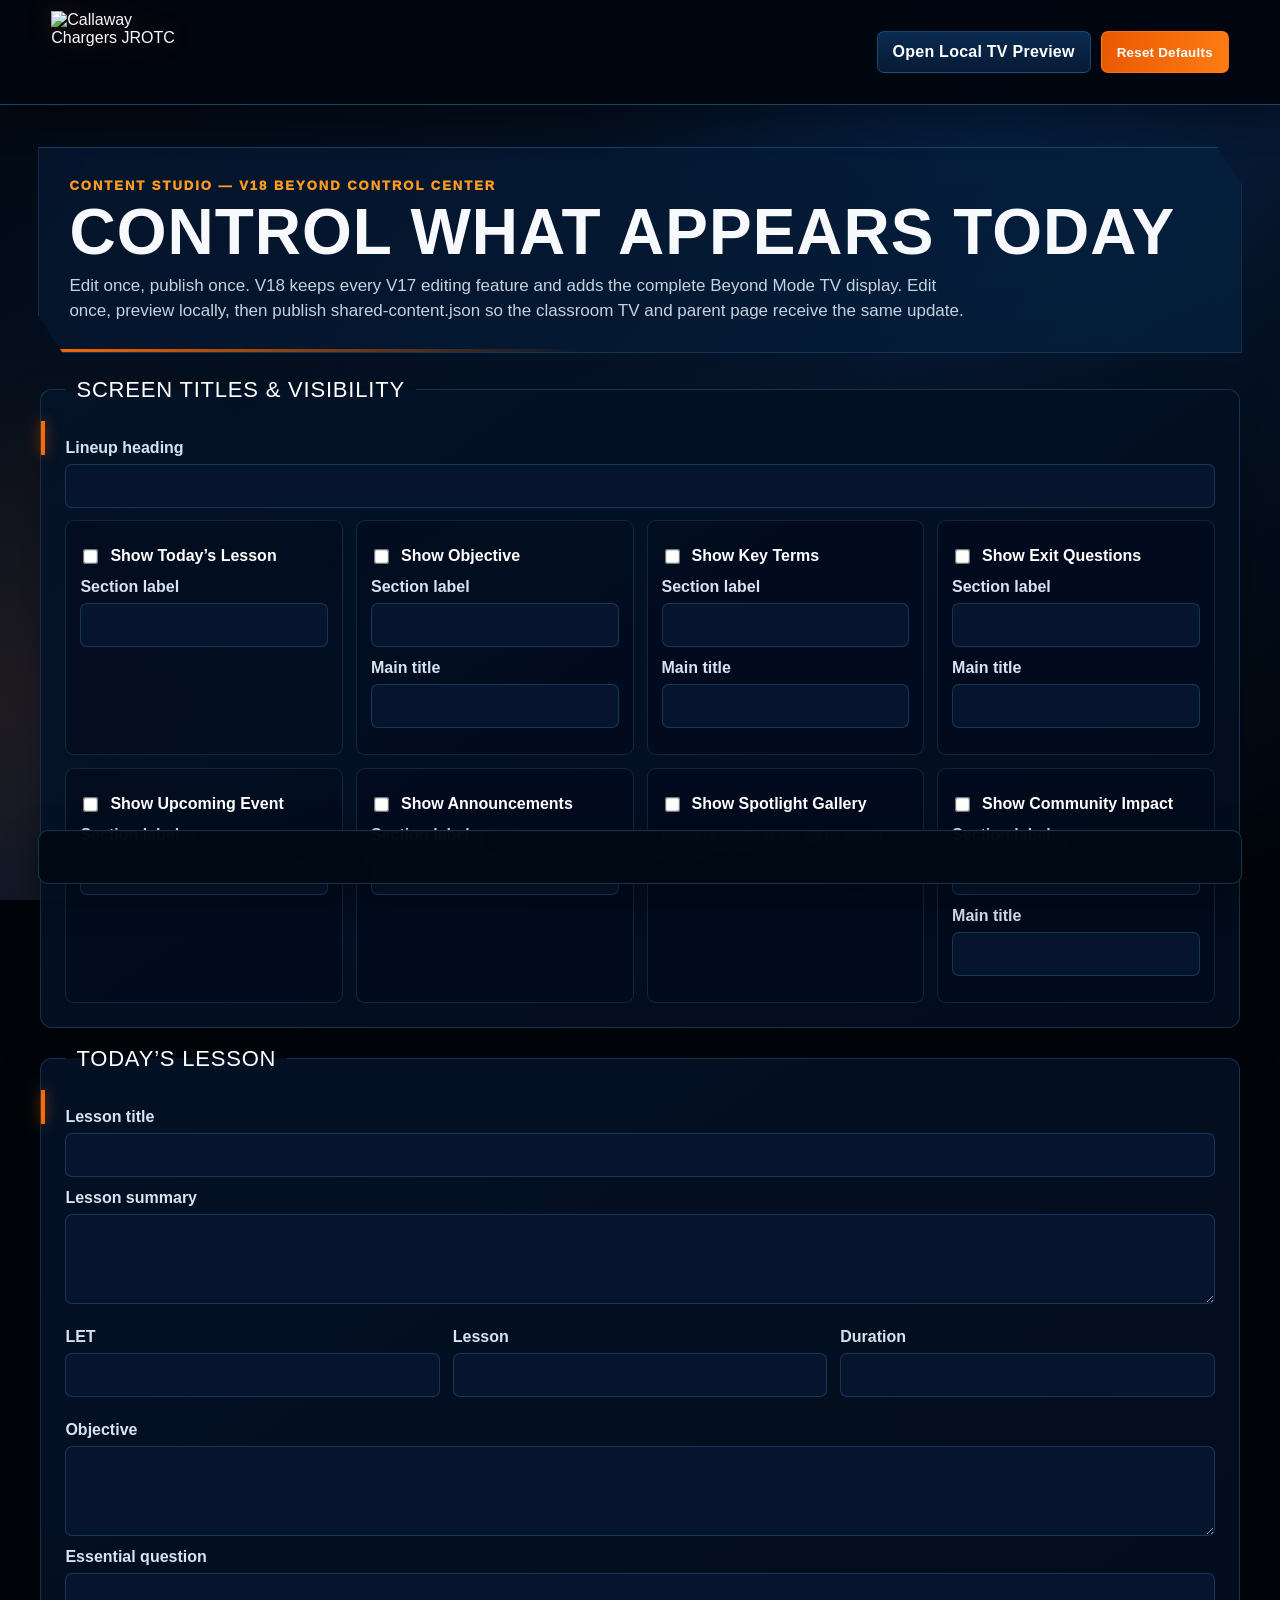
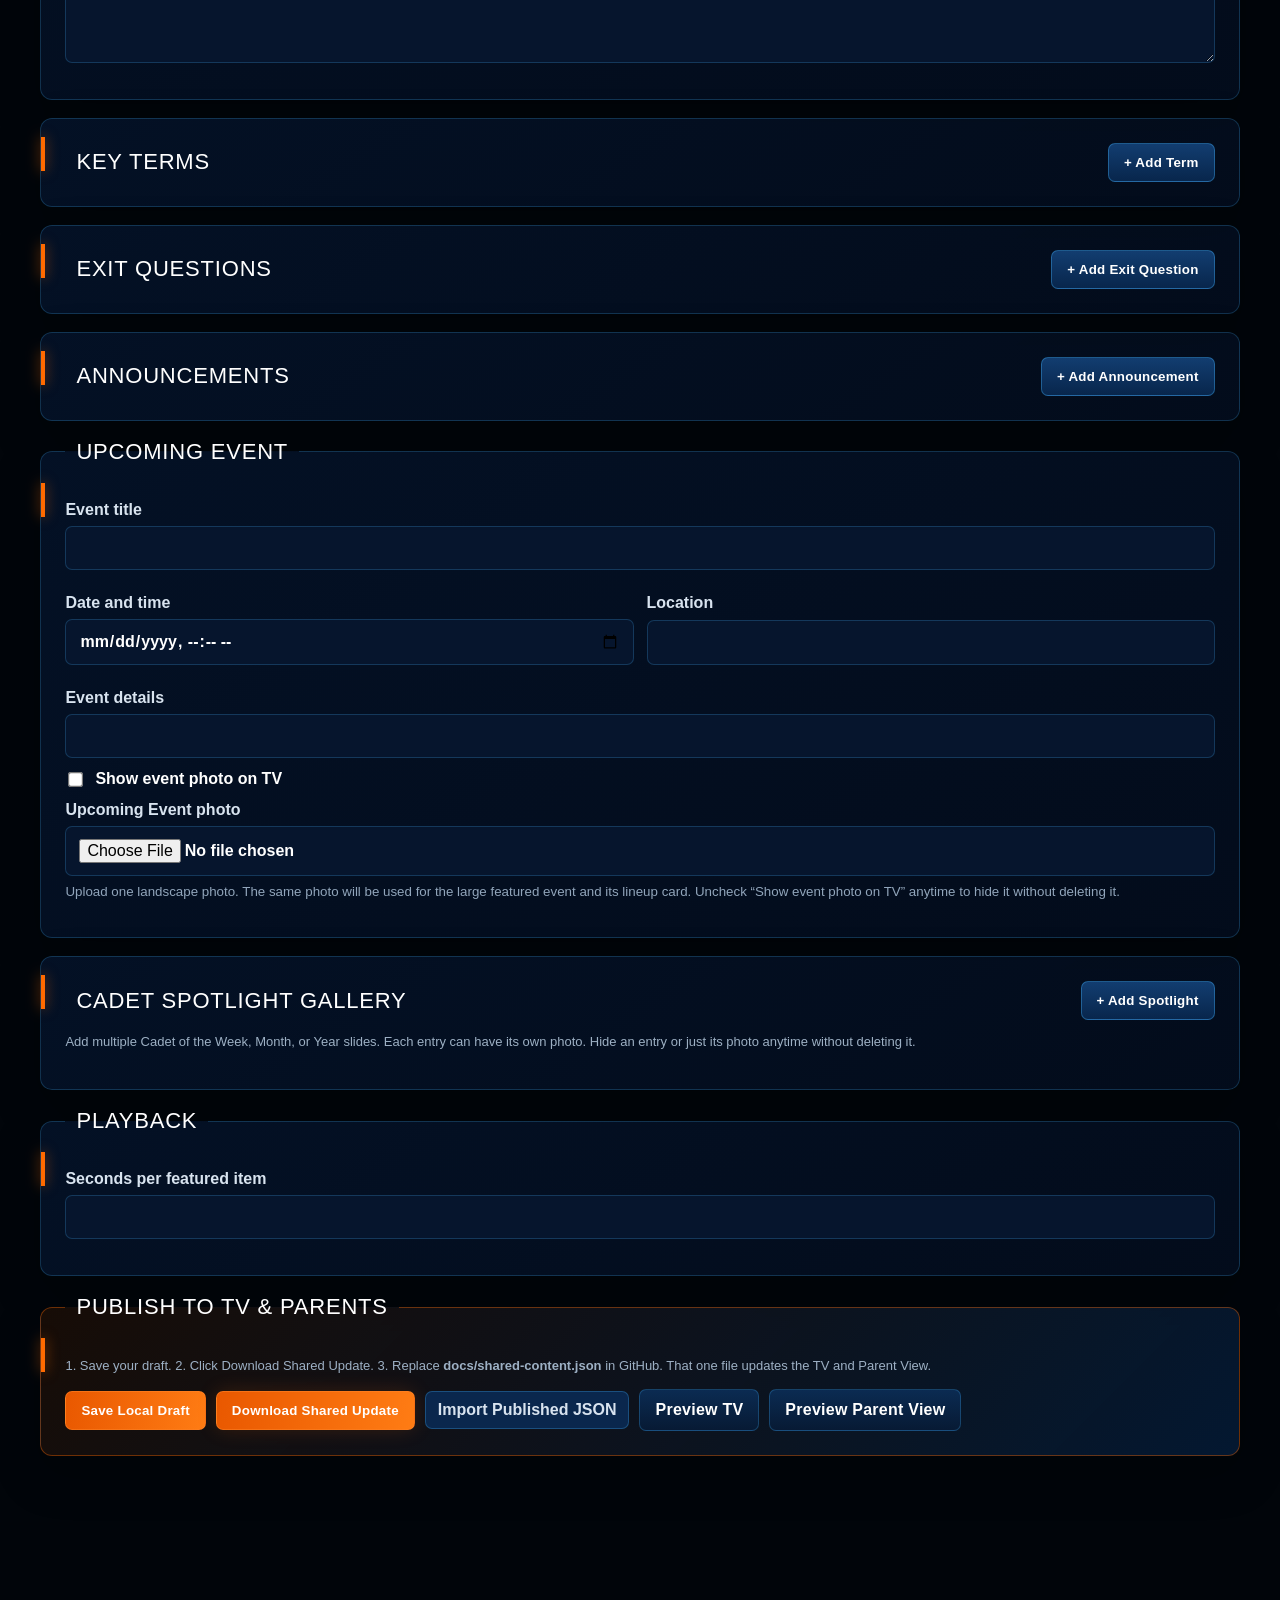
==== editor.html @ 9c5a31be "Add files via upload" ====
<!doctype html>
<html lang="en">
<head><meta charset="utf-8"><meta name="viewport" content="width=device-width,initial-scale=1"><title>CCN Content Studio — v18 Beyond</title><link rel="stylesheet" href="editor.css"></head>
<body>
<header><img src="../docs/assets/ui/callaway-chargers-logo.png" alt="Callaway Chargers JROTC"><nav><a href="../docs/index.html">Open Local TV Preview</a><button id="reset" type="button">Reset Defaults</button></nav></header>
<main>
  <section class="intro"><span>CONTENT STUDIO — V18 BEYOND CONTROL CENTER</span><h1>Control what appears today</h1><p>Edit once, publish once. V18 keeps every V17 editing feature and adds the complete Beyond Mode TV display. Edit once, preview locally, then publish shared-content.json so the classroom TV and parent page receive the same update.</p></section>
  <form id="editorForm">
    <fieldset>
      <legend>Screen Titles & Visibility</legend>
      <label>Lineup heading<input name="settings.lineupTitle"></label>
      <div class="screen-controls">
        <div class="screen-control"><label class="switch-row"><input type="checkbox" name="display.lesson"> Show Today’s Lesson</label><label>Section label<input name="titles.lessonLabel"></label></div>
        <div class="screen-control"><label class="switch-row"><input type="checkbox" name="display.objective"> Show Objective</label><label>Section label<input name="titles.objectiveLabel"></label><label>Main title<input name="titles.objectiveTitle"></label></div>
        <div class="screen-control"><label class="switch-row"><input type="checkbox" name="display.terms"> Show Key Terms</label><label>Section label<input name="titles.termsLabel"></label><label>Main title<input name="titles.termsTitle"></label></div>
        <div class="screen-control"><label class="switch-row"><input type="checkbox" name="display.exit"> Show Exit Questions</label><label>Section label<input name="titles.exitLabel"></label><label>Main title<input name="titles.exitTitle"></label></div>
        <div class="screen-control"><label class="switch-row"><input type="checkbox" name="display.event"> Show Upcoming Event</label><label>Section label<input name="titles.eventLabel"></label></div>
        <div class="screen-control"><label class="switch-row"><input type="checkbox" name="display.announcements"> Show Announcements</label><label>Section label<input name="titles.announcementLabel"></label></div>
        <div class="screen-control"><label class="switch-row"><input type="checkbox" name="display.spotlights"> Show Spotlight Gallery</label><p class="control-note">Individual spotlights can still be hidden below.</p></div>
        <div class="screen-control"><label class="switch-row"><input type="checkbox" name="display.service"> Show Community Impact</label><label>Section label<input name="titles.serviceLabel"></label><label>Main title<input name="titles.serviceTitle"></label></div>
      </div>
    </fieldset>

    <fieldset><legend>Today’s Lesson</legend>
      <label>Lesson title<input name="lesson.title"></label>
      <label>Lesson summary<textarea name="lesson.hook"></textarea></label>
      <div class="row"><label>LET<input name="lesson.let"></label><label>Lesson<input name="lesson.lesson"></label><label>Duration<input name="lesson.duration"></label></div><input type="hidden" name="lesson.period">
      <label>Objective<textarea name="lesson.objective"></textarea></label>
      <label>Essential question<textarea name="lesson.essentialQuestion"></textarea></label>
    </fieldset>

    <fieldset><div class="fieldset-head"><legend>Key Terms</legend><button id="addTerm" class="secondary-action" type="button">+ Add Term</button></div><div id="terms"></div></fieldset>
    <fieldset><div class="fieldset-head"><legend>Exit Questions</legend><button id="addQuestion" class="secondary-action" type="button">+ Add Exit Question</button></div><div id="questions"></div></fieldset>
    <fieldset><div class="fieldset-head"><legend>Announcements</legend><button id="addUpdate" class="secondary-action" type="button">+ Add Announcement</button></div><div id="updates"></div></fieldset>

    <fieldset><legend>Upcoming Event</legend>
      <label>Event title<input name="operation.title"></label>
      <div class="row"><label>Date and time<input type="datetime-local" name="operation.date"></label><label>Location<input name="operation.location"></label></div>
      <label>Event details<input name="operation.detail"></label>
      <label class="switch-row inline-toggle"><input type="checkbox" name="operation.showPhoto"> Show event photo on TV</label>
      <label class="upload">Upcoming Event photo<input id="eventPhotoUpload" type="file" accept="image/*"><small id="eventPhotoStatus">Upload one landscape photo. The same photo will be used for the large featured event and its lineup card. Uncheck “Show event photo on TV” anytime to hide it without deleting it.</small></label>
    </fieldset>

    <fieldset class="spotlight-gallery-fieldset">
      <div class="fieldset-head"><legend>Cadet Spotlight Gallery</legend><button id="addSpotlight" class="secondary-action" type="button">+ Add Spotlight</button></div>
      <p class="gallery-help">Add multiple Cadet of the Week, Month, or Year slides. Each entry can have its own photo. Hide an entry or just its photo anytime without deleting it.</p>
      <div id="spotlights"></div>
    </fieldset>

    <fieldset><legend>Playback</legend><label>Seconds per featured item<input type="number" min="6" max="30" name="settings.secondsPerFeature"></label></fieldset>
    <fieldset class="publish-box"><legend>Publish to TV & Parents</legend><p class="gallery-help">1. Save your draft. 2. Click Download Shared Update. 3. Replace <strong>docs/shared-content.json</strong> in GitHub. That one file updates the TV and Parent View.</p><div class="publish-actions"><button type="submit">Save Local Draft</button><button id="downloadShared" class="publish-btn" type="button">Download Shared Update</button><label class="import-label">Import Published JSON<input id="importShared" type="file" accept="application/json,.json"></label><a href="../docs/index.html">Preview TV</a><a href="../docs/parent.html">Preview Parent View</a></div></fieldset><div class="actions"><span id="status"></span></div>
  </form>
</main>
<script src="../docs/content.js"></script><script src="editor.js"></script>
</body></html>
---- editor.css ----
:root{--navy:#020811;--navy2:#06152b;--blue:#0a70ff;--cyan:#45b7ff;--orange:#ff6a00;--orange2:#ff9b21;--white:#f7f9fc;--muted:#aebdce;--line:rgba(69,183,255,.28)}
*{box-sizing:border-box}html{background:#01050a}body{margin:0;min-height:100vh;color:var(--white);font-family:"Segoe UI",Arial,sans-serif;background:radial-gradient(circle at 76% 0,rgba(10,112,255,.16),transparent 31%),radial-gradient(circle at 0 78%,rgba(255,106,0,.11),transparent 26%),linear-gradient(150deg,#020811,#06152b 54%,#01050a);background-attachment:fixed}
body:before{content:"";position:fixed;inset:0;pointer-events:none;opacity:.16;background-image:linear-gradient(rgba(69,183,255,.07) 1px,transparent 1px),linear-gradient(90deg,rgba(69,183,255,.07) 1px,transparent 1px);background-size:42px 42px;mask-image:linear-gradient(#000,transparent 86%)}
header{position:sticky;top:0;z-index:30;display:flex;align-items:center;justify-content:space-between;gap:24px;padding:11px 4vw;background:rgba(1,6,14,.94);border-bottom:1px solid rgba(69,183,255,.36);box-shadow:0 14px 35px rgba(0,0,0,.38);backdrop-filter:blur(18px)}header img{width:150px;height:82px;object-fit:contain;filter:drop-shadow(0 0 12px rgba(255,106,0,.2))}header nav{display:flex;gap:10px;flex-wrap:wrap}a,button{border:1px solid rgba(69,183,255,.25);text-decoration:none;border-radius:7px;padding:11px 15px;font-weight:900;cursor:pointer;letter-spacing:.25px;transition:.18s}a{background:linear-gradient(180deg,#0b2b52,#071a34);color:#fff}button{background:linear-gradient(100deg,#e95800,#ff7c14);color:#fff;border-color:rgba(255,131,39,.55)}a:hover,button:hover{transform:translateY(-1px);box-shadow:0 0 20px rgba(255,106,0,.2)}main{width:min(1220px,94vw);margin:auto;padding:42px 0 100px}.intro{position:relative;padding:28px 30px;border:1px solid rgba(69,183,255,.26);background:linear-gradient(120deg,rgba(5,21,45,.92),rgba(4,34,65,.68));box-shadow:0 20px 50px rgba(0,0,0,.3);clip-path:polygon(0 0,98% 0,100% 18%,100% 100%,2% 100%,0 82%)}.intro:after{content:"";position:absolute;left:0;bottom:0;width:45%;height:3px;background:linear-gradient(90deg,var(--orange),transparent)}.intro span{color:var(--orange2);font-weight:950;letter-spacing:2px;font-size:13px}.intro h1{font-family:Impact,"Arial Black",sans-serif;font-size:clamp(42px,5vw,70px);text-transform:uppercase;letter-spacing:1px;line-height:.95;margin:8px 0 10px}.intro p{color:#c5d2df;font-size:17px;max-width:900px;line-height:1.5;margin:0}form{display:grid;gap:18px;margin-top:24px}fieldset{position:relative;border:1px solid rgba(69,183,255,.22);background:linear-gradient(145deg,rgba(4,19,41,.88),rgba(3,13,29,.9));padding:24px;border-radius:12px;box-shadow:0 18px 45px rgba(0,0,0,.26)}fieldset:before{content:"";position:absolute;left:0;top:18px;width:4px;height:34px;background:var(--orange);box-shadow:0 0 13px rgba(255,106,0,.6)}legend{padding:0 11px;font-family:Impact,"Arial Black",sans-serif;text-transform:uppercase;font-size:22px;letter-spacing:.8px;color:#fff}label{display:grid;gap:7px;margin:12px 0;color:#d8e3ef;font-weight:800}input,textarea,select{width:100%;border-radius:7px;border:1px solid rgba(69,183,255,.22);background:#06152d;color:#fff;padding:12px 13px;font:inherit;outline:none}input:focus,textarea:focus,select:focus{border-color:#46b7ff;box-shadow:0 0 0 2px rgba(69,183,255,.1)}textarea{min-height:90px;resize:vertical}.row{display:grid;grid-template-columns:repeat(auto-fit,minmax(190px,1fr));gap:13px}.screen-controls{display:grid;grid-template-columns:repeat(auto-fit,minmax(260px,1fr));gap:13px}.screen-control{padding:14px;border:1px solid rgba(69,183,255,.16);background:rgba(2,12,28,.58);border-radius:9px}.switch-row{display:flex;align-items:center;gap:10px;color:#fff}.switch-row input{width:auto;accent-color:var(--orange);transform:scale(1.15)}.control-note,.gallery-help{color:#9db0c4;font-size:13px;line-height:1.45}.fieldset-head{display:flex;align-items:center;justify-content:space-between;gap:14px;flex-wrap:wrap}.secondary-action{background:linear-gradient(180deg,#123d70,#08264c);border-color:rgba(69,183,255,.36)}.repeat{margin:17px 0;padding:14px 14px 14px 18px;border-left:4px solid var(--orange);background:linear-gradient(90deg,rgba(255,106,0,.07),rgba(3,20,44,.48));border-radius:8px}.repeat-toolbar{display:flex;align-items:center;justify-content:space-between;gap:12px}.repeat-toolbar strong{color:#fff;letter-spacing:.5px}.remove-btn{background:linear-gradient(180deg,#7b2424,#4d1212);border-color:rgba(255,128,128,.2);padding:8px 11px}.upload small{color:#91a5bb;font-weight:500;line-height:1.4}.spotlight-editor-card{margin:18px 0;padding:18px;border:1px solid rgba(69,183,255,.25);background:linear-gradient(145deg,rgba(4,23,48,.96),rgba(5,47,88,.55));border-radius:10px;box-shadow:inset 0 0 30px rgba(10,112,255,.04)}.spotlight-card-head{display:flex;align-items:center;justify-content:space-between;gap:12px;padding-bottom:11px;border-bottom:1px solid rgba(255,255,255,.09)}.spotlight-card-head strong{display:block;font-size:20px}.spotlight-index{display:block;color:var(--orange2);font-size:10px;font-weight:950;letter-spacing:1.3px}.spotlight-card-actions{display:flex;gap:8px}.duplicate-btn{background:linear-gradient(180deg,#134783,#0b2d58);padding:8px 11px}.empty-gallery{padding:30px;text-align:center;color:#9eb2c7;border:1px dashed rgba(69,183,255,.25)}.publish-box{border-color:rgba(255,106,0,.38);background:linear-gradient(135deg,rgba(45,20,4,.5),rgba(4,28,56,.85))}.publish-actions{display:flex;gap:10px;align-items:center;flex-wrap:wrap}.publish-btn{box-shadow:0 0 20px rgba(255,106,0,.16)}.import-label{display:inline-flex;align-items:center;background:#0a274d;border:1px solid rgba(69,183,255,.28);border-radius:7px;padding:9px 12px;margin:0;cursor:pointer}.import-label input{display:none}.actions{position:sticky;bottom:16px;z-index:20;display:flex;align-items:center;min-height:54px;padding:13px 16px;background:rgba(1,9,20,.95);border:1px solid rgba(69,183,255,.25);border-radius:10px;backdrop-filter:blur(18px);box-shadow:0 12px 36px rgba(0,0,0,.38)}#status{font-weight:850;color:#7fd1ff}@media(max-width:760px){header{align-items:flex-start;flex-direction:column}.intro h1{font-size:42px}.screen-controls{grid-template-columns:1fr}.publish-actions{align-items:stretch;flex-direction:column}.publish-actions>*{width:100%;text-align:center}}
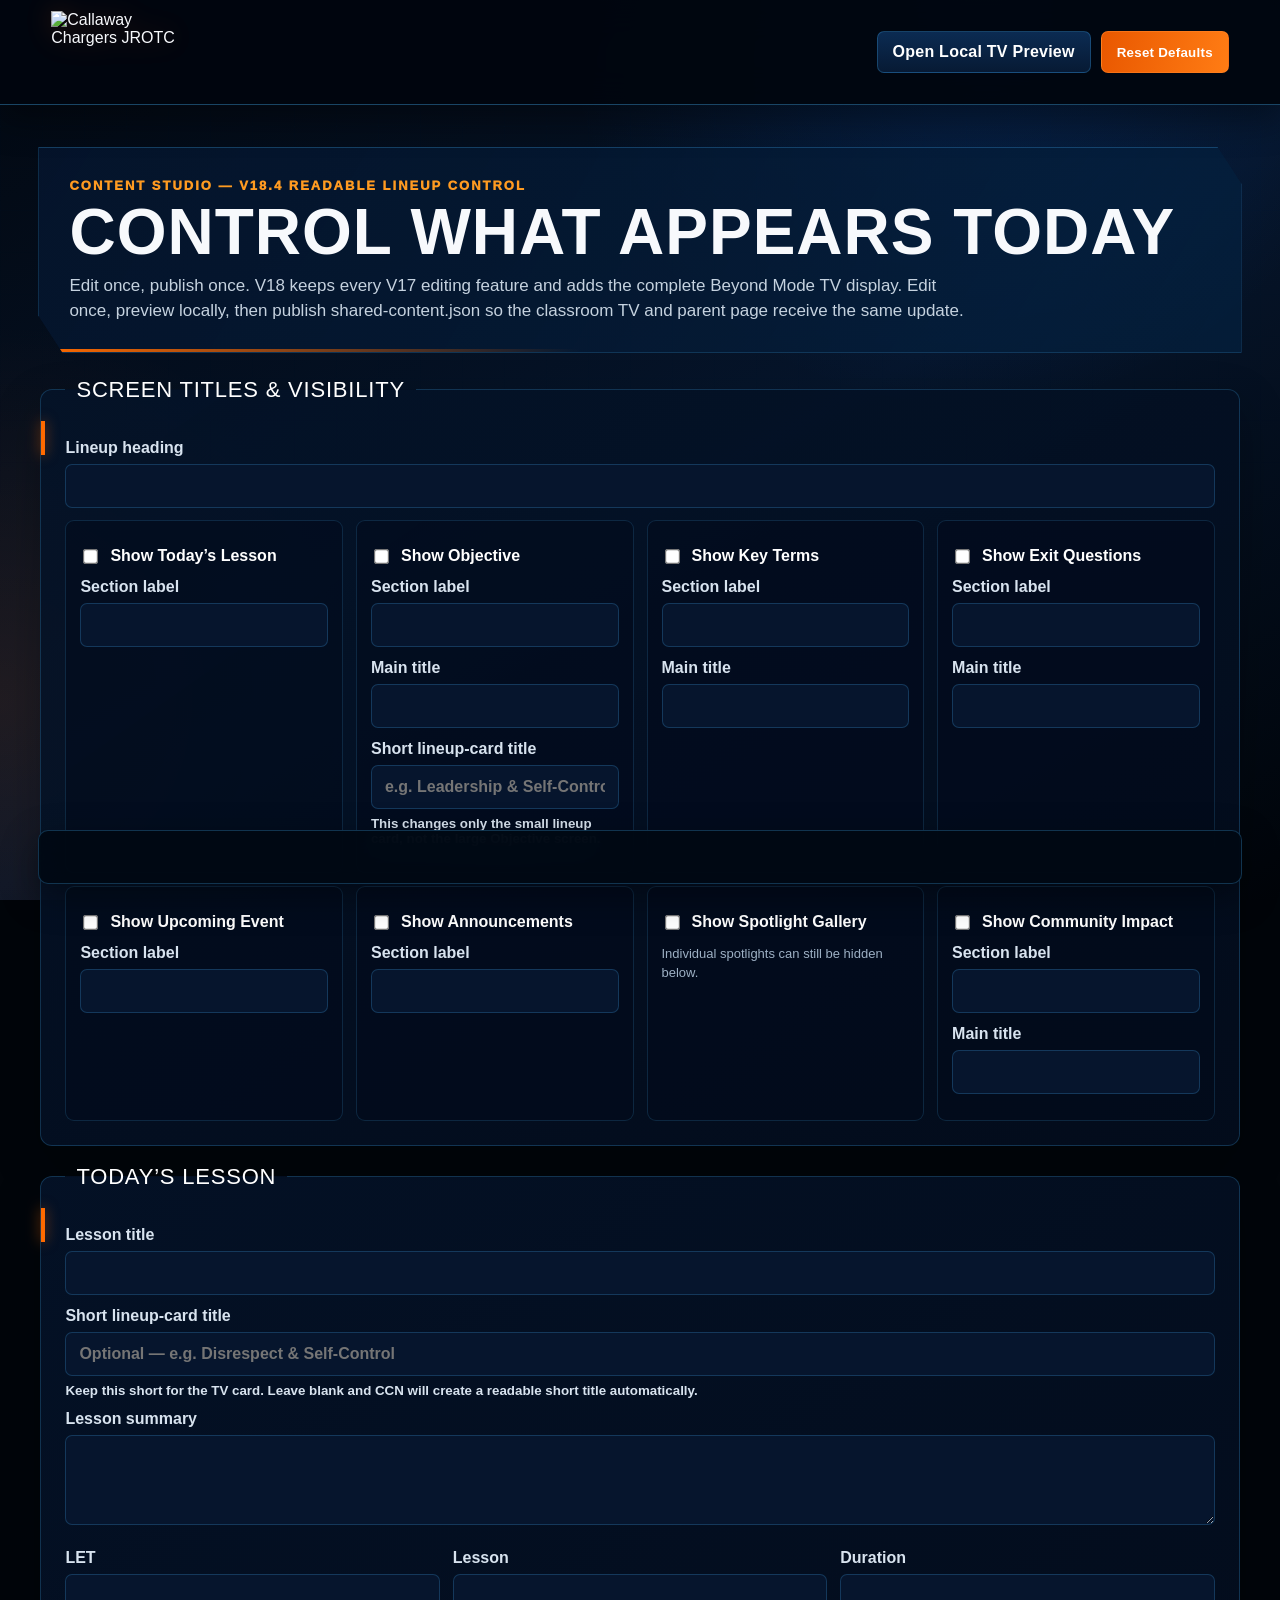
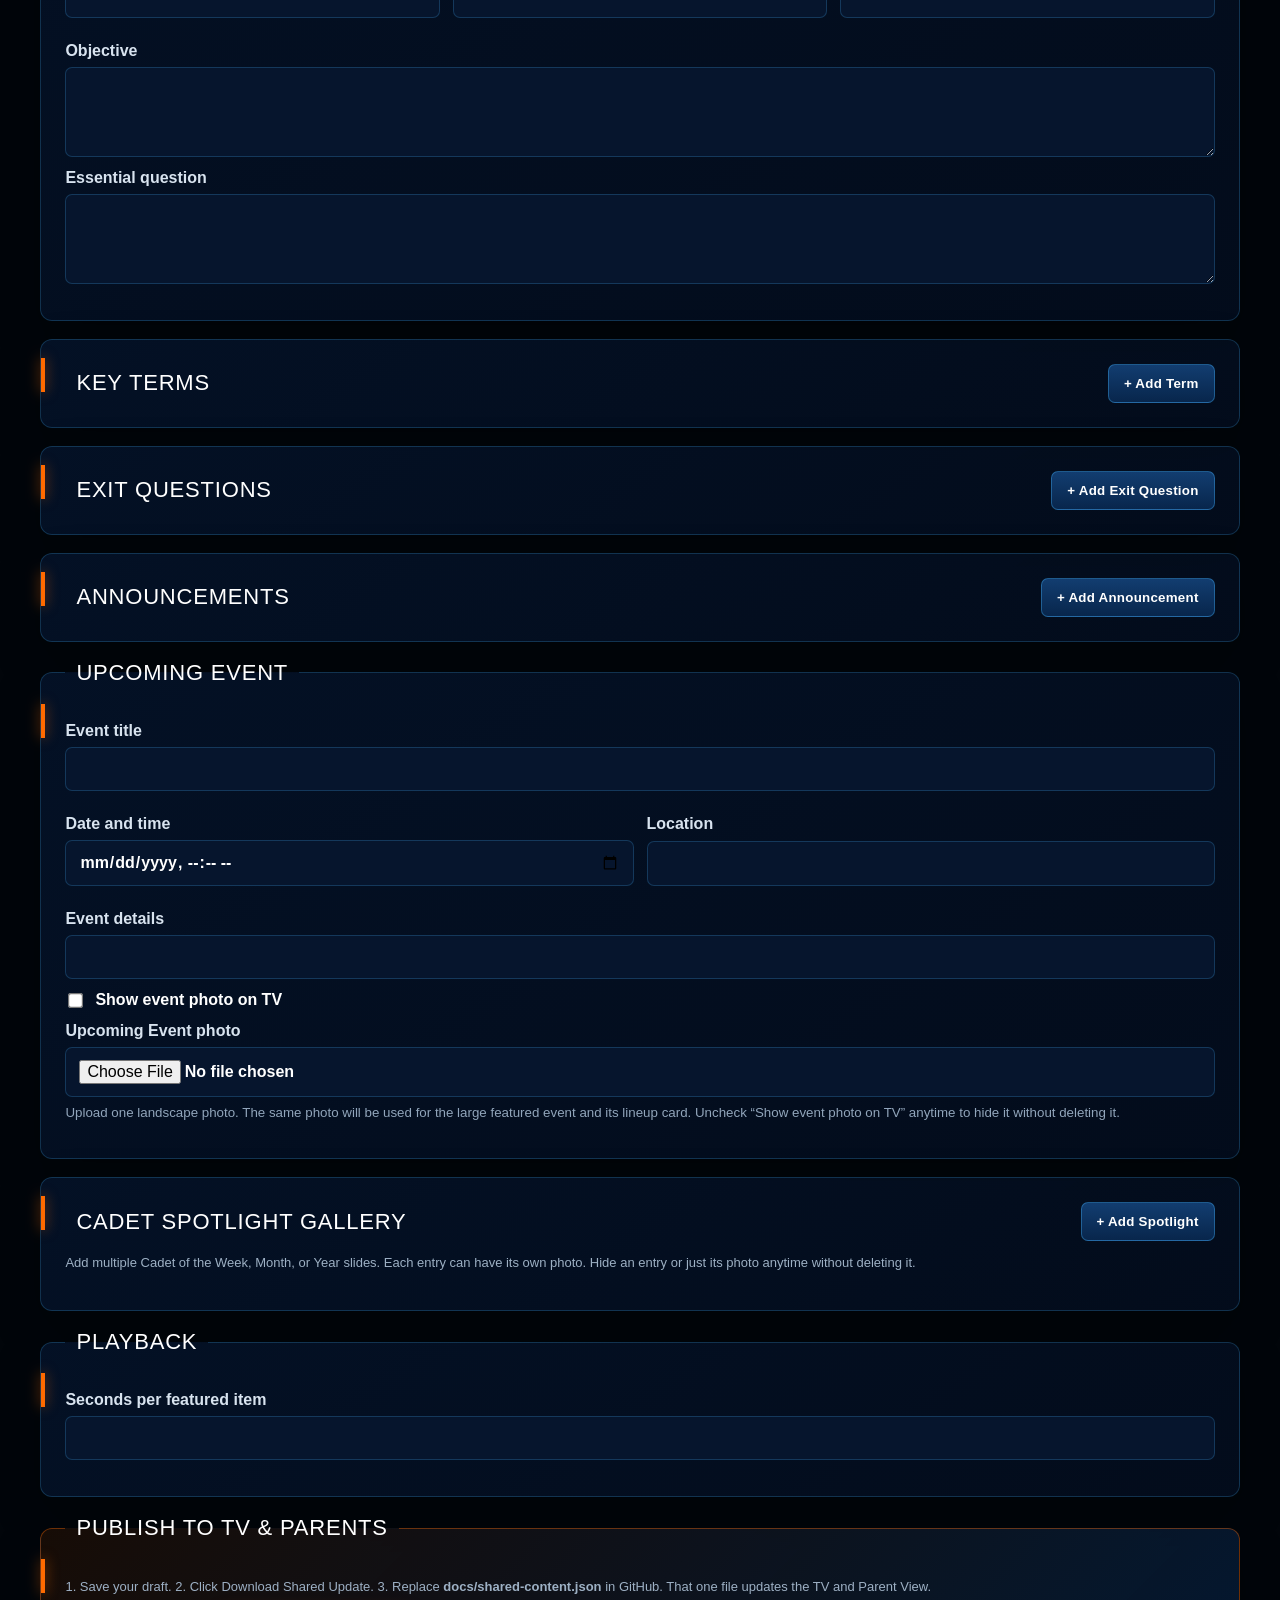
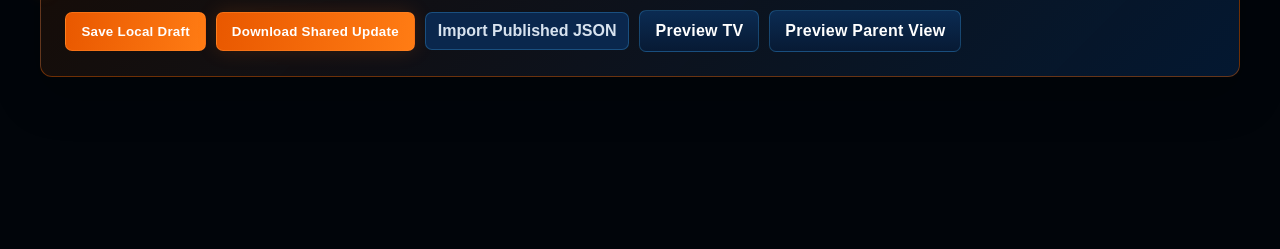
==== commit c8a1de46: "Add files via upload" ====
--- a/editor.html
+++ b/editor.html
@@ -1,17 +1,17 @@
 <!doctype html>
 <html lang="en">
-<head><meta charset="utf-8"><meta name="viewport" content="width=device-width,initial-scale=1"><title>CCN Content Studio — v18 Beyond</title><link rel="stylesheet" href="editor.css"></head>
+<head><meta charset="utf-8"><meta name="viewport" content="width=device-width,initial-scale=1"><title>CCN Content Studio — v18.4 Readable Lineup</title><link rel="stylesheet" href="editor.css"></head>
 <body>
 <header><img src="../docs/assets/ui/callaway-chargers-logo.png" alt="Callaway Chargers JROTC"><nav><a href="../docs/index.html">Open Local TV Preview</a><button id="reset" type="button">Reset Defaults</button></nav></header>
 <main>
-  <section class="intro"><span>CONTENT STUDIO — V18 BEYOND CONTROL CENTER</span><h1>Control what appears today</h1><p>Edit once, publish once. V18 keeps every V17 editing feature and adds the complete Beyond Mode TV display. Edit once, preview locally, then publish shared-content.json so the classroom TV and parent page receive the same update.</p></section>
+  <section class="intro"><span>CONTENT STUDIO — V18.4 READABLE LINEUP CONTROL</span><h1>Control what appears today</h1><p>Edit once, publish once. V18 keeps every V17 editing feature and adds the complete Beyond Mode TV display. Edit once, preview locally, then publish shared-content.json so the classroom TV and parent page receive the same update.</p></section>
   <form id="editorForm">
     <fieldset>
       <legend>Screen Titles & Visibility</legend>
       <label>Lineup heading<input name="settings.lineupTitle"></label>
       <div class="screen-controls">
         <div class="screen-control"><label class="switch-row"><input type="checkbox" name="display.lesson"> Show Today’s Lesson</label><label>Section label<input name="titles.lessonLabel"></label></div>
-        <div class="screen-control"><label class="switch-row"><input type="checkbox" name="display.objective"> Show Objective</label><label>Section label<input name="titles.objectiveLabel"></label><label>Main title<input name="titles.objectiveTitle"></label></div>
+        <div class="screen-control"><label class="switch-row"><input type="checkbox" name="display.objective"> Show Objective</label><label>Section label<input name="titles.objectiveLabel"></label><label>Main title<input name="titles.objectiveTitle"></label><label>Short lineup-card title<input name="titles.objectiveCardTitle" placeholder="e.g. Leadership & Self-Control"><small>This changes only the small lineup card, not the large Objective screen.</small></label></div>
         <div class="screen-control"><label class="switch-row"><input type="checkbox" name="display.terms"> Show Key Terms</label><label>Section label<input name="titles.termsLabel"></label><label>Main title<input name="titles.termsTitle"></label></div>
         <div class="screen-control"><label class="switch-row"><input type="checkbox" name="display.exit"> Show Exit Questions</label><label>Section label<input name="titles.exitLabel"></label><label>Main title<input name="titles.exitTitle"></label></div>
         <div class="screen-control"><label class="switch-row"><input type="checkbox" name="display.event"> Show Upcoming Event</label><label>Section label<input name="titles.eventLabel"></label></div>
@@ -23,6 +23,7 @@
 
     <fieldset><legend>Today’s Lesson</legend>
       <label>Lesson title<input name="lesson.title"></label>
+      <label>Short lineup-card title <input name="lesson.cardTitle" placeholder="Optional — e.g. Disrespect & Self-Control"><small>Keep this short for the TV card. Leave blank and CCN will create a readable short title automatically.</small></label>
       <label>Lesson summary<textarea name="lesson.hook"></textarea></label>
       <div class="row"><label>LET<input name="lesson.let"></label><label>Lesson<input name="lesson.lesson"></label><label>Duration<input name="lesson.duration"></label></div><input type="hidden" name="lesson.period">
       <label>Objective<textarea name="lesson.objective"></textarea></label>
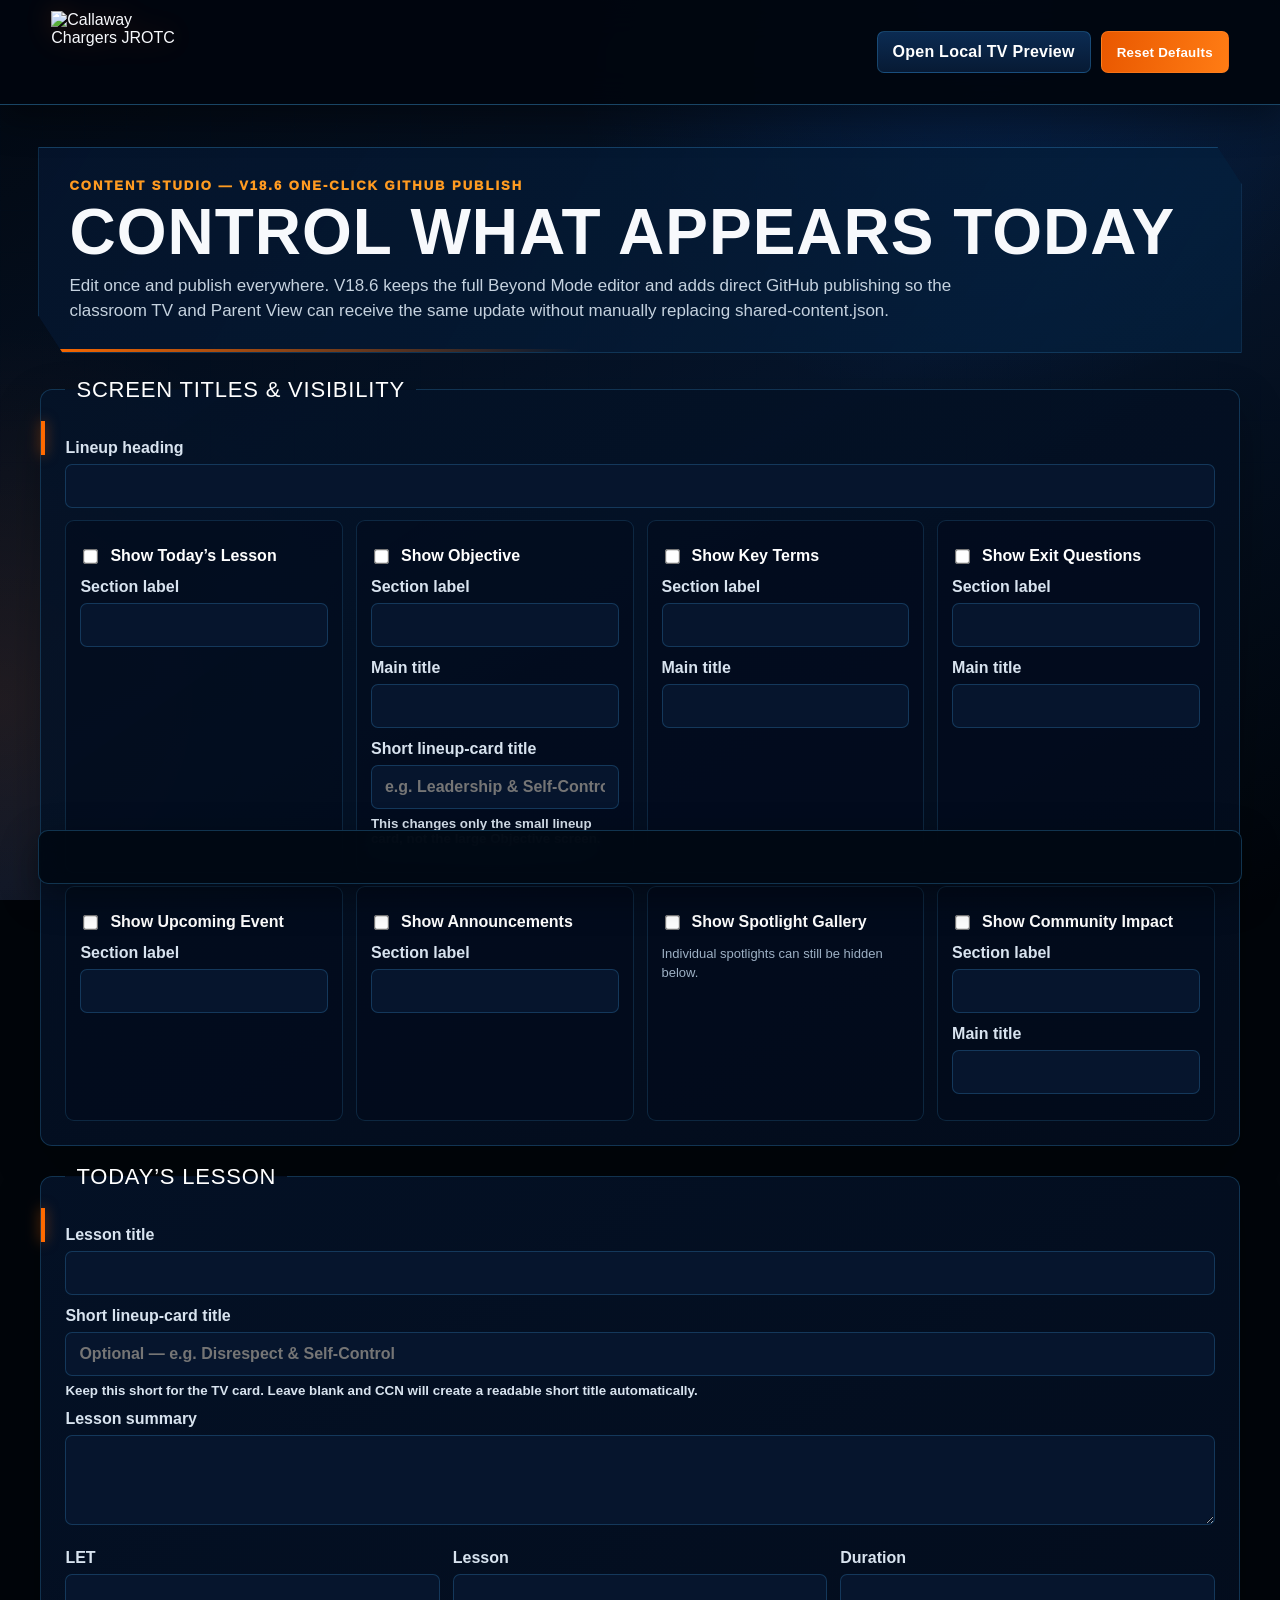
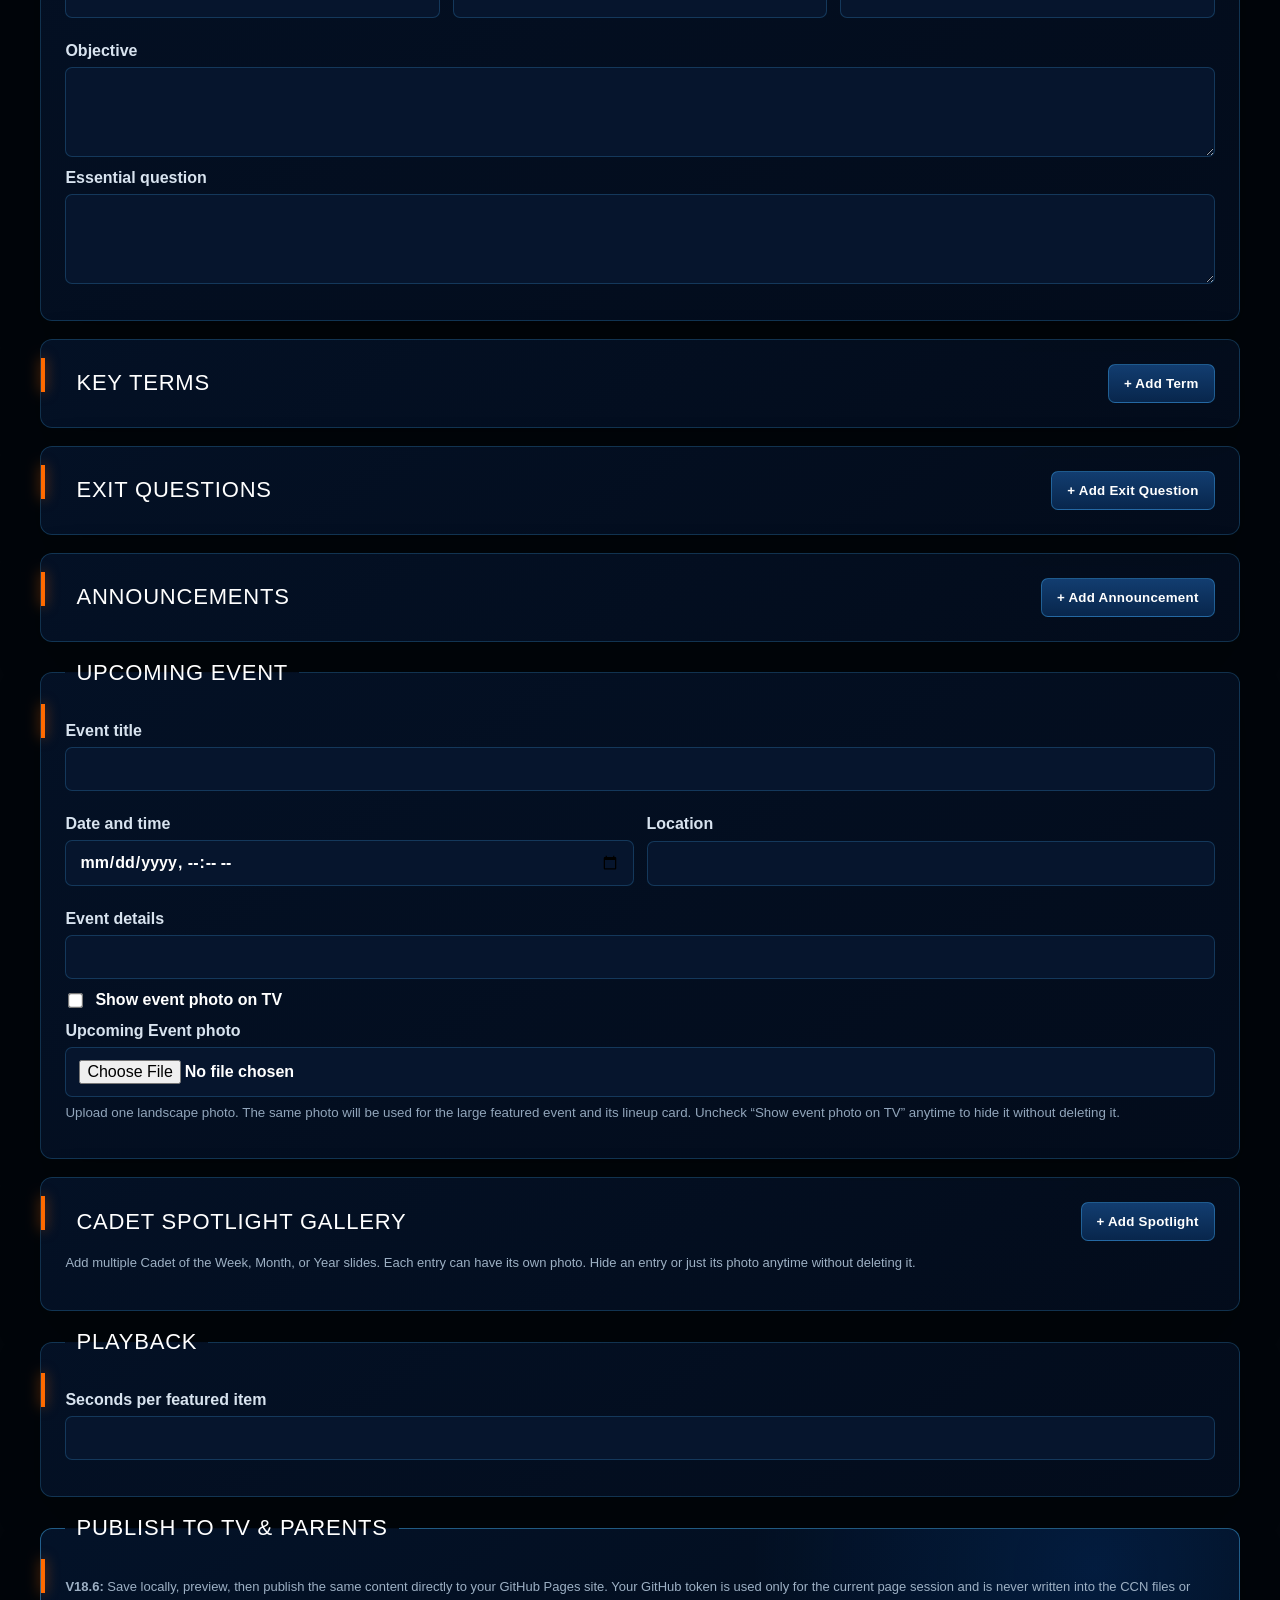
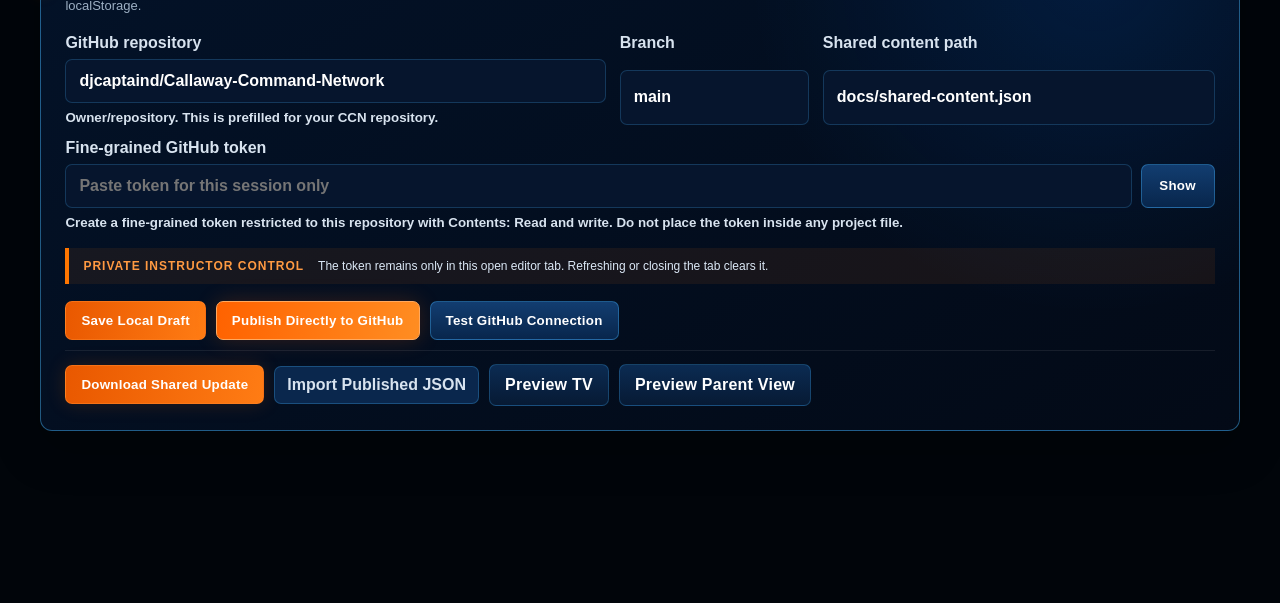
==== commit 748eeebc: "Add files via upload" ====
--- a/editor.html
+++ b/editor.html
@@ -1,10 +1,10 @@
 <!doctype html>
 <html lang="en">
-<head><meta charset="utf-8"><meta name="viewport" content="width=device-width,initial-scale=1"><title>CCN Content Studio — v18.4 Readable Lineup</title><link rel="stylesheet" href="editor.css"></head>
+<head><meta charset="utf-8"><meta name="viewport" content="width=device-width,initial-scale=1"><title>CCN Content Studio — v18.6 One-Click GitHub Publish</title><link rel="stylesheet" href="editor.css"></head>
 <body>
 <header><img src="../docs/assets/ui/callaway-chargers-logo.png" alt="Callaway Chargers JROTC"><nav><a href="../docs/index.html">Open Local TV Preview</a><button id="reset" type="button">Reset Defaults</button></nav></header>
 <main>
-  <section class="intro"><span>CONTENT STUDIO — V18.4 READABLE LINEUP CONTROL</span><h1>Control what appears today</h1><p>Edit once, publish once. V18 keeps every V17 editing feature and adds the complete Beyond Mode TV display. Edit once, preview locally, then publish shared-content.json so the classroom TV and parent page receive the same update.</p></section>
+  <section class="intro"><span>CONTENT STUDIO — V18.6 ONE-CLICK GITHUB PUBLISH</span><h1>Control what appears today</h1><p>Edit once and publish everywhere. V18.6 keeps the full Beyond Mode editor and adds direct GitHub publishing so the classroom TV and Parent View can receive the same update without manually replacing shared-content.json.</p></section>
   <form id="editorForm">
     <fieldset>
       <legend>Screen Titles & Visibility</legend>
@@ -49,7 +49,54 @@
     </fieldset>
 
     <fieldset><legend>Playback</legend><label>Seconds per featured item<input type="number" min="6" max="30" name="settings.secondsPerFeature"></label></fieldset>
-    <fieldset class="publish-box"><legend>Publish to TV & Parents</legend><p class="gallery-help">1. Save your draft. 2. Click Download Shared Update. 3. Replace <strong>docs/shared-content.json</strong> in GitHub. That one file updates the TV and Parent View.</p><div class="publish-actions"><button type="submit">Save Local Draft</button><button id="downloadShared" class="publish-btn" type="button">Download Shared Update</button><label class="import-label">Import Published JSON<input id="importShared" type="file" accept="application/json,.json"></label><a href="../docs/index.html">Preview TV</a><a href="../docs/parent.html">Preview Parent View</a></div></fieldset><div class="actions"><span id="status"></span></div>
+    <fieldset class="publish-box github-publish-box">
+      <legend>Publish to TV & Parents</legend>
+      <p class="gallery-help"><strong>V18.6:</strong> Save locally, preview, then publish the same content directly to your GitHub Pages site. Your GitHub token is used only for the current page session and is never written into the CCN files or localStorage.</p>
+
+      <div class="github-publish-grid">
+        <label>GitHub repository
+          <input id="githubRepo" value="djcaptaind/Callaway-Command-Network" autocomplete="off">
+          <small>Owner/repository. This is prefilled for your CCN repository.</small>
+        </label>
+        <label>Branch
+          <input id="githubBranch" value="main" autocomplete="off">
+        </label>
+        <label>Shared content path
+          <input id="githubPath" value="docs/shared-content.json" autocomplete="off">
+        </label>
+        <label class="token-label">Fine-grained GitHub token
+          <div class="token-row">
+            <input id="githubToken" type="password" placeholder="Paste token for this session only" autocomplete="off" spellcheck="false">
+            <button id="toggleToken" type="button" class="secondary-action compact-btn">Show</button>
+          </div>
+          <small>Create a fine-grained token restricted to this repository with <strong>Contents: Read and write</strong>. Do not place the token inside any project file.</small>
+        </label>
+      </div>
+
+      <div class="github-safety">
+        <strong>PRIVATE INSTRUCTOR CONTROL</strong>
+        <span>The token remains only in this open editor tab. Refreshing or closing the tab clears it.</span>
+      </div>
+
+      <div class="publish-actions publish-actions-primary">
+        <button type="submit">Save Local Draft</button>
+        <button id="publishGitHub" class="github-publish-btn" type="button">Publish Directly to GitHub</button>
+        <button id="testGitHub" class="secondary-action" type="button">Test GitHub Connection</button>
+      </div>
+
+      <div class="publish-actions publish-actions-secondary">
+        <button id="downloadShared" class="publish-btn" type="button">Download Shared Update</button>
+        <label class="import-label">Import Published JSON<input id="importShared" type="file" accept="application/json,.json"></label>
+        <a href="../docs/index.html">Preview TV</a>
+        <a href="../docs/parent.html">Preview Parent View</a>
+      </div>
+
+      <div id="publishProgress" class="publish-progress" hidden>
+        <div class="publish-progress-bar"><span id="publishProgressFill"></span></div>
+        <strong id="publishProgressText">Preparing update…</strong>
+      </div>
+    </fieldset>
+    <div class="actions"><span id="status"></span></div>
   </form>
 </main>
 <script src="../docs/content.js"></script><script src="editor.js"></script>
--- a/editor.css
+++ b/editor.css
@@ -2,3 +2,113 @@
 *{box-sizing:border-box}html{background:#01050a}body{margin:0;min-height:100vh;color:var(--white);font-family:"Segoe UI",Arial,sans-serif;background:radial-gradient(circle at 76% 0,rgba(10,112,255,.16),transparent 31%),radial-gradient(circle at 0 78%,rgba(255,106,0,.11),transparent 26%),linear-gradient(150deg,#020811,#06152b 54%,#01050a);background-attachment:fixed}
 body:before{content:"";position:fixed;inset:0;pointer-events:none;opacity:.16;background-image:linear-gradient(rgba(69,183,255,.07) 1px,transparent 1px),linear-gradient(90deg,rgba(69,183,255,.07) 1px,transparent 1px);background-size:42px 42px;mask-image:linear-gradient(#000,transparent 86%)}
 header{position:sticky;top:0;z-index:30;display:flex;align-items:center;justify-content:space-between;gap:24px;padding:11px 4vw;background:rgba(1,6,14,.94);border-bottom:1px solid rgba(69,183,255,.36);box-shadow:0 14px 35px rgba(0,0,0,.38);backdrop-filter:blur(18px)}header img{width:150px;height:82px;object-fit:contain;filter:drop-shadow(0 0 12px rgba(255,106,0,.2))}header nav{display:flex;gap:10px;flex-wrap:wrap}a,button{border:1px solid rgba(69,183,255,.25);text-decoration:none;border-radius:7px;padding:11px 15px;font-weight:900;cursor:pointer;letter-spacing:.25px;transition:.18s}a{background:linear-gradient(180deg,#0b2b52,#071a34);color:#fff}button{background:linear-gradient(100deg,#e95800,#ff7c14);color:#fff;border-color:rgba(255,131,39,.55)}a:hover,button:hover{transform:translateY(-1px);box-shadow:0 0 20px rgba(255,106,0,.2)}main{width:min(1220px,94vw);margin:auto;padding:42px 0 100px}.intro{position:relative;padding:28px 30px;border:1px solid rgba(69,183,255,.26);background:linear-gradient(120deg,rgba(5,21,45,.92),rgba(4,34,65,.68));box-shadow:0 20px 50px rgba(0,0,0,.3);clip-path:polygon(0 0,98% 0,100% 18%,100% 100%,2% 100%,0 82%)}.intro:after{content:"";position:absolute;left:0;bottom:0;width:45%;height:3px;background:linear-gradient(90deg,var(--orange),transparent)}.intro span{color:var(--orange2);font-weight:950;letter-spacing:2px;font-size:13px}.intro h1{font-family:Impact,"Arial Black",sans-serif;font-size:clamp(42px,5vw,70px);text-transform:uppercase;letter-spacing:1px;line-height:.95;margin:8px 0 10px}.intro p{color:#c5d2df;font-size:17px;max-width:900px;line-height:1.5;margin:0}form{display:grid;gap:18px;margin-top:24px}fieldset{position:relative;border:1px solid rgba(69,183,255,.22);background:linear-gradient(145deg,rgba(4,19,41,.88),rgba(3,13,29,.9));padding:24px;border-radius:12px;box-shadow:0 18px 45px rgba(0,0,0,.26)}fieldset:before{content:"";position:absolute;left:0;top:18px;width:4px;height:34px;background:var(--orange);box-shadow:0 0 13px rgba(255,106,0,.6)}legend{padding:0 11px;font-family:Impact,"Arial Black",sans-serif;text-transform:uppercase;font-size:22px;letter-spacing:.8px;color:#fff}label{display:grid;gap:7px;margin:12px 0;color:#d8e3ef;font-weight:800}input,textarea,select{width:100%;border-radius:7px;border:1px solid rgba(69,183,255,.22);background:#06152d;color:#fff;padding:12px 13px;font:inherit;outline:none}input:focus,textarea:focus,select:focus{border-color:#46b7ff;box-shadow:0 0 0 2px rgba(69,183,255,.1)}textarea{min-height:90px;resize:vertical}.row{display:grid;grid-template-columns:repeat(auto-fit,minmax(190px,1fr));gap:13px}.screen-controls{display:grid;grid-template-columns:repeat(auto-fit,minmax(260px,1fr));gap:13px}.screen-control{padding:14px;border:1px solid rgba(69,183,255,.16);background:rgba(2,12,28,.58);border-radius:9px}.switch-row{display:flex;align-items:center;gap:10px;color:#fff}.switch-row input{width:auto;accent-color:var(--orange);transform:scale(1.15)}.control-note,.gallery-help{color:#9db0c4;font-size:13px;line-height:1.45}.fieldset-head{display:flex;align-items:center;justify-content:space-between;gap:14px;flex-wrap:wrap}.secondary-action{background:linear-gradient(180deg,#123d70,#08264c);border-color:rgba(69,183,255,.36)}.repeat{margin:17px 0;padding:14px 14px 14px 18px;border-left:4px solid var(--orange);background:linear-gradient(90deg,rgba(255,106,0,.07),rgba(3,20,44,.48));border-radius:8px}.repeat-toolbar{display:flex;align-items:center;justify-content:space-between;gap:12px}.repeat-toolbar strong{color:#fff;letter-spacing:.5px}.remove-btn{background:linear-gradient(180deg,#7b2424,#4d1212);border-color:rgba(255,128,128,.2);padding:8px 11px}.upload small{color:#91a5bb;font-weight:500;line-height:1.4}.spotlight-editor-card{margin:18px 0;padding:18px;border:1px solid rgba(69,183,255,.25);background:linear-gradient(145deg,rgba(4,23,48,.96),rgba(5,47,88,.55));border-radius:10px;box-shadow:inset 0 0 30px rgba(10,112,255,.04)}.spotlight-card-head{display:flex;align-items:center;justify-content:space-between;gap:12px;padding-bottom:11px;border-bottom:1px solid rgba(255,255,255,.09)}.spotlight-card-head strong{display:block;font-size:20px}.spotlight-index{display:block;color:var(--orange2);font-size:10px;font-weight:950;letter-spacing:1.3px}.spotlight-card-actions{display:flex;gap:8px}.duplicate-btn{background:linear-gradient(180deg,#134783,#0b2d58);padding:8px 11px}.empty-gallery{padding:30px;text-align:center;color:#9eb2c7;border:1px dashed rgba(69,183,255,.25)}.publish-box{border-color:rgba(255,106,0,.38);background:linear-gradient(135deg,rgba(45,20,4,.5),rgba(4,28,56,.85))}.publish-actions{display:flex;gap:10px;align-items:center;flex-wrap:wrap}.publish-btn{box-shadow:0 0 20px rgba(255,106,0,.16)}.import-label{display:inline-flex;align-items:center;background:#0a274d;border:1px solid rgba(69,183,255,.28);border-radius:7px;padding:9px 12px;margin:0;cursor:pointer}.import-label input{display:none}.actions{position:sticky;bottom:16px;z-index:20;display:flex;align-items:center;min-height:54px;padding:13px 16px;background:rgba(1,9,20,.95);border:1px solid rgba(69,183,255,.25);border-radius:10px;backdrop-filter:blur(18px);box-shadow:0 12px 36px rgba(0,0,0,.38)}#status{font-weight:850;color:#7fd1ff}@media(max-width:760px){header{align-items:flex-start;flex-direction:column}.intro h1{font-size:42px}.screen-controls{grid-template-columns:1fr}.publish-actions{align-items:stretch;flex-direction:column}.publish-actions>*{width:100%;text-align:center}}
+
+
+/* ============================================================
+   V18.6 — ONE-CLICK GITHUB PUBLISH
+   ============================================================ */
+.github-publish-box{
+  border-color:rgba(70,184,255,.45);
+  background:
+    radial-gradient(circle at 88% 8%,rgba(0,116,255,.14),transparent 30%),
+    linear-gradient(150deg,rgba(3,19,42,.96),rgba(3,10,23,.98));
+}
+.github-publish-grid{
+  display:grid;
+  grid-template-columns:2fr .7fr 1.45fr;
+  gap:14px;
+  margin:18px 0;
+}
+.github-publish-grid label{
+  margin:0;
+}
+.github-publish-grid .token-label{
+  grid-column:1/-1;
+}
+.token-row{
+  display:grid;
+  grid-template-columns:1fr auto;
+  gap:9px;
+  align-items:center;
+}
+.compact-btn{
+  min-width:74px;
+  height:44px;
+}
+.github-safety{
+  display:flex;
+  gap:14px;
+  align-items:center;
+  padding:11px 14px;
+  margin:12px 0 17px;
+  border-left:4px solid #ff7600;
+  background:rgba(255,118,0,.08);
+  color:#dbe8f6;
+}
+.github-safety strong{
+  color:#ff9a42;
+  font-size:12px;
+  letter-spacing:1px;
+  white-space:nowrap;
+}
+.github-safety span{
+  font-size:12px;
+}
+.publish-actions-primary{
+  margin-bottom:10px;
+}
+.publish-actions-secondary{
+  border-top:1px solid rgba(255,255,255,.08);
+  padding-top:13px;
+}
+.github-publish-btn{
+  background:linear-gradient(100deg,#ff6200,#ff8d22);
+  color:#fff;
+  border:1px solid #ffa95f;
+  box-shadow:0 0 22px rgba(255,98,0,.2);
+}
+.github-publish-btn:hover{
+  filter:brightness(1.08);
+  box-shadow:0 0 30px rgba(255,98,0,.32);
+}
+.github-publish-btn:disabled,
+.secondary-action:disabled{
+  opacity:.48;
+  cursor:wait;
+}
+.publish-progress{
+  margin-top:16px;
+  padding:12px 14px;
+  border:1px solid rgba(70,184,255,.22);
+  background:rgba(2,12,27,.76);
+}
+.publish-progress-bar{
+  height:7px;
+  border-radius:20px;
+  overflow:hidden;
+  background:rgba(255,255,255,.08);
+  margin-bottom:8px;
+}
+.publish-progress-bar span{
+  display:block;
+  height:100%;
+  width:0;
+  background:linear-gradient(90deg,#0d83ff,#ff7400);
+  transition:width .3s ease;
+}
+.publish-progress strong{
+  font-size:12px;
+  color:#d8e7f8;
+}
+@media(max-width:850px){
+  .github-publish-grid{
+    grid-template-columns:1fr;
+  }
+  .github-publish-grid .token-label{
+    grid-column:auto;
+  }
+  .github-safety{
+    align-items:flex-start;
+    flex-direction:column;
+  }
+}
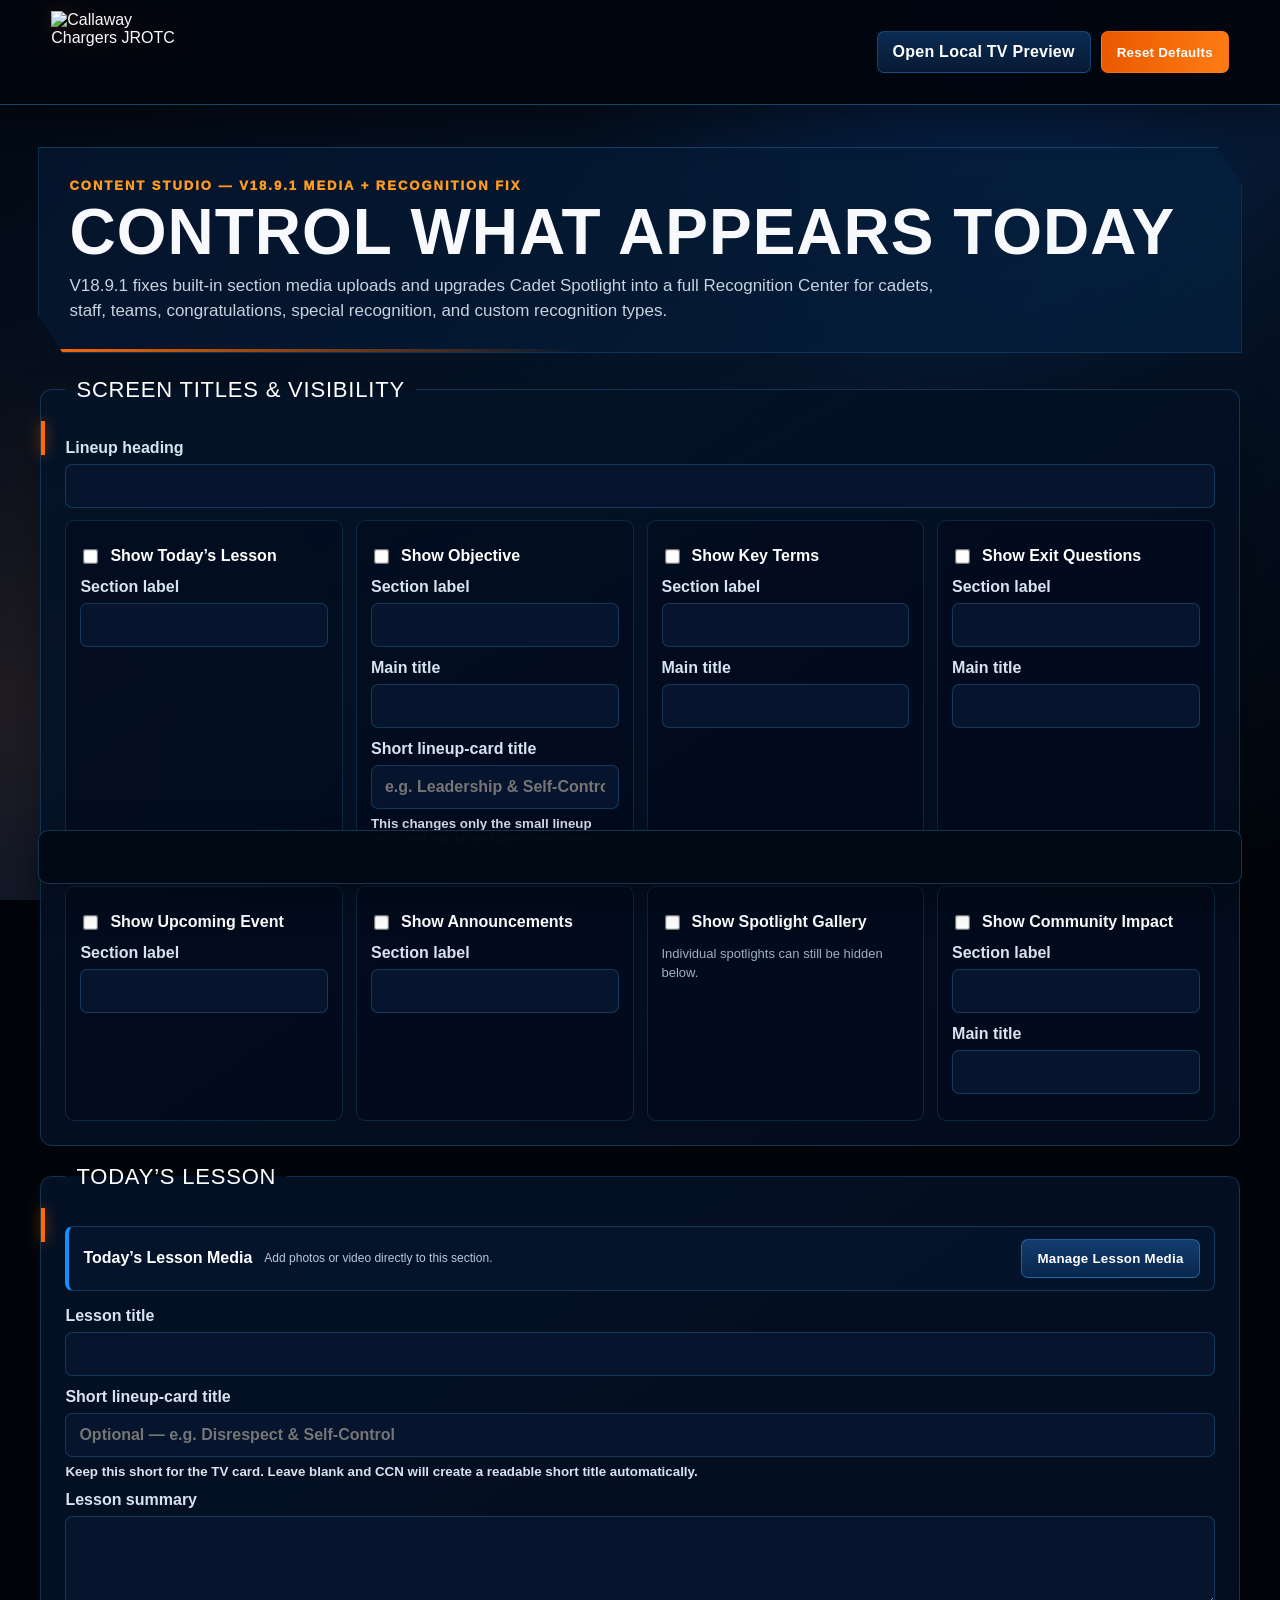
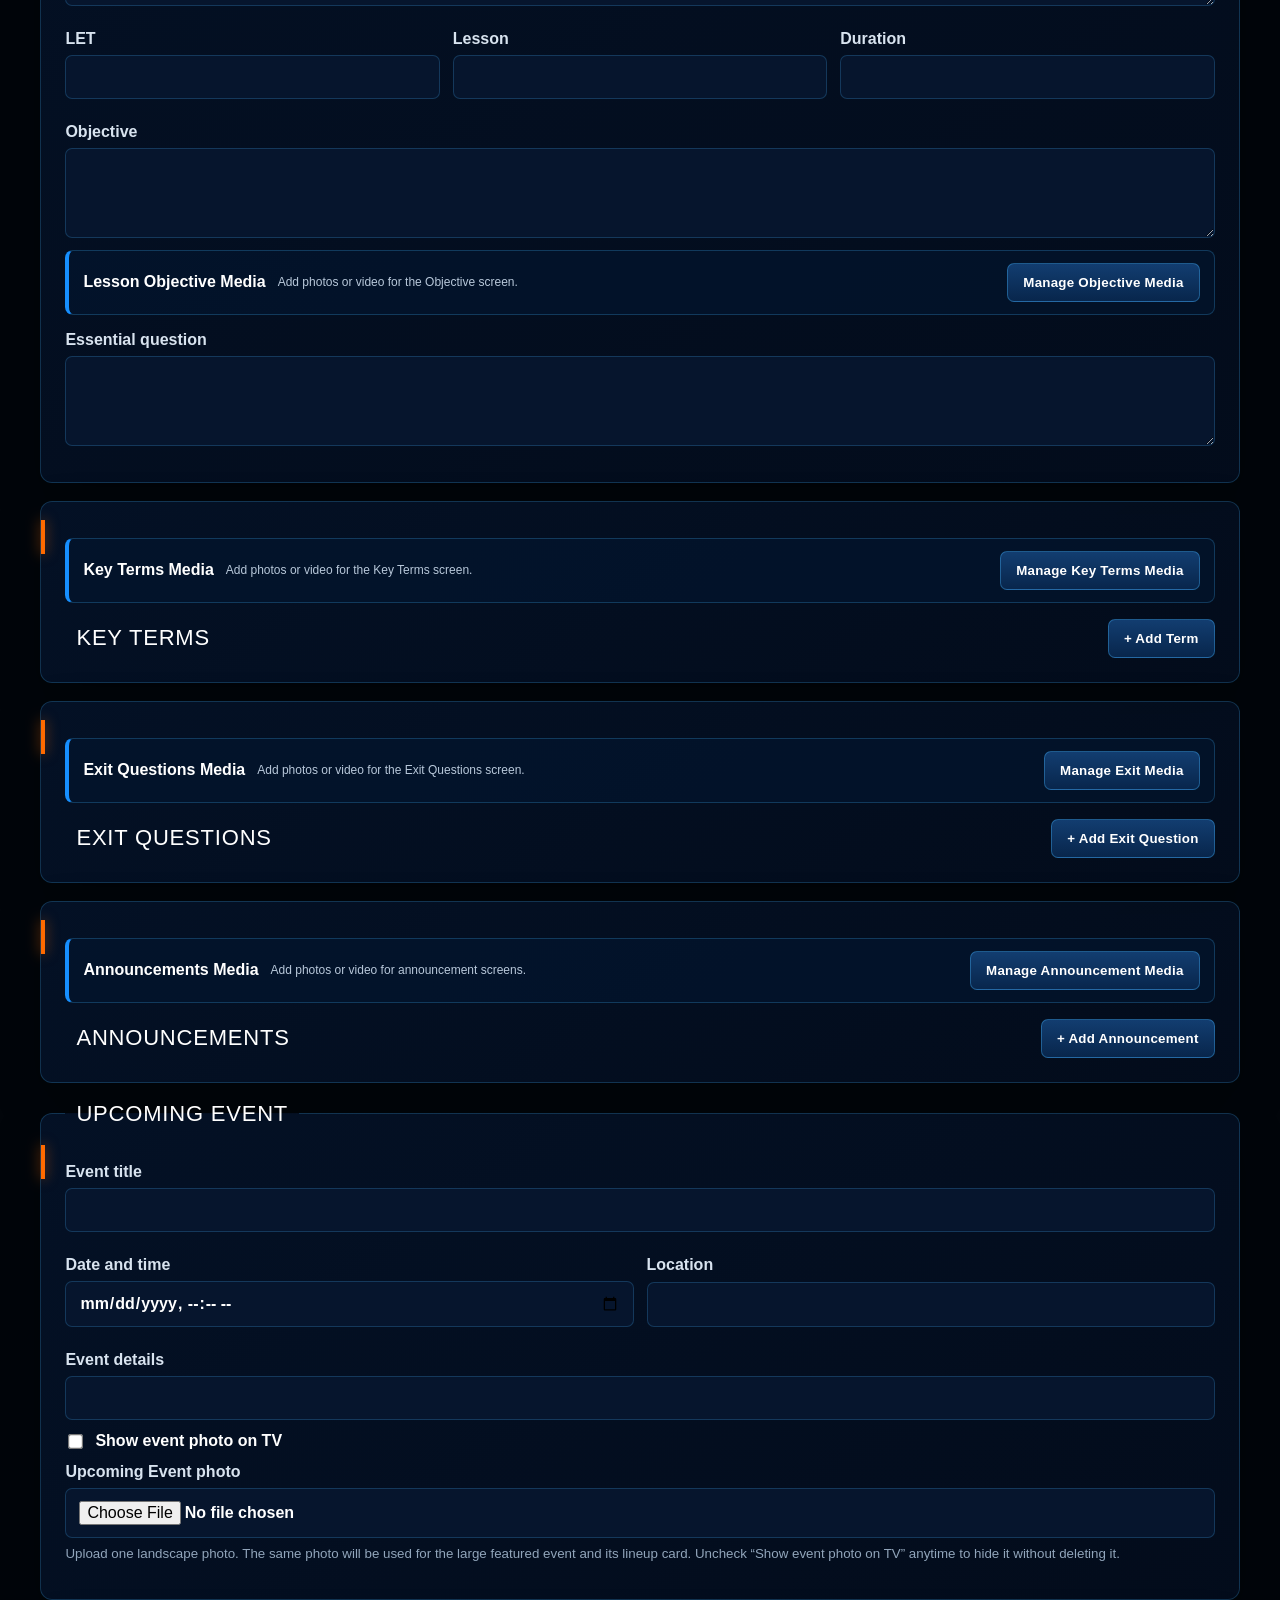
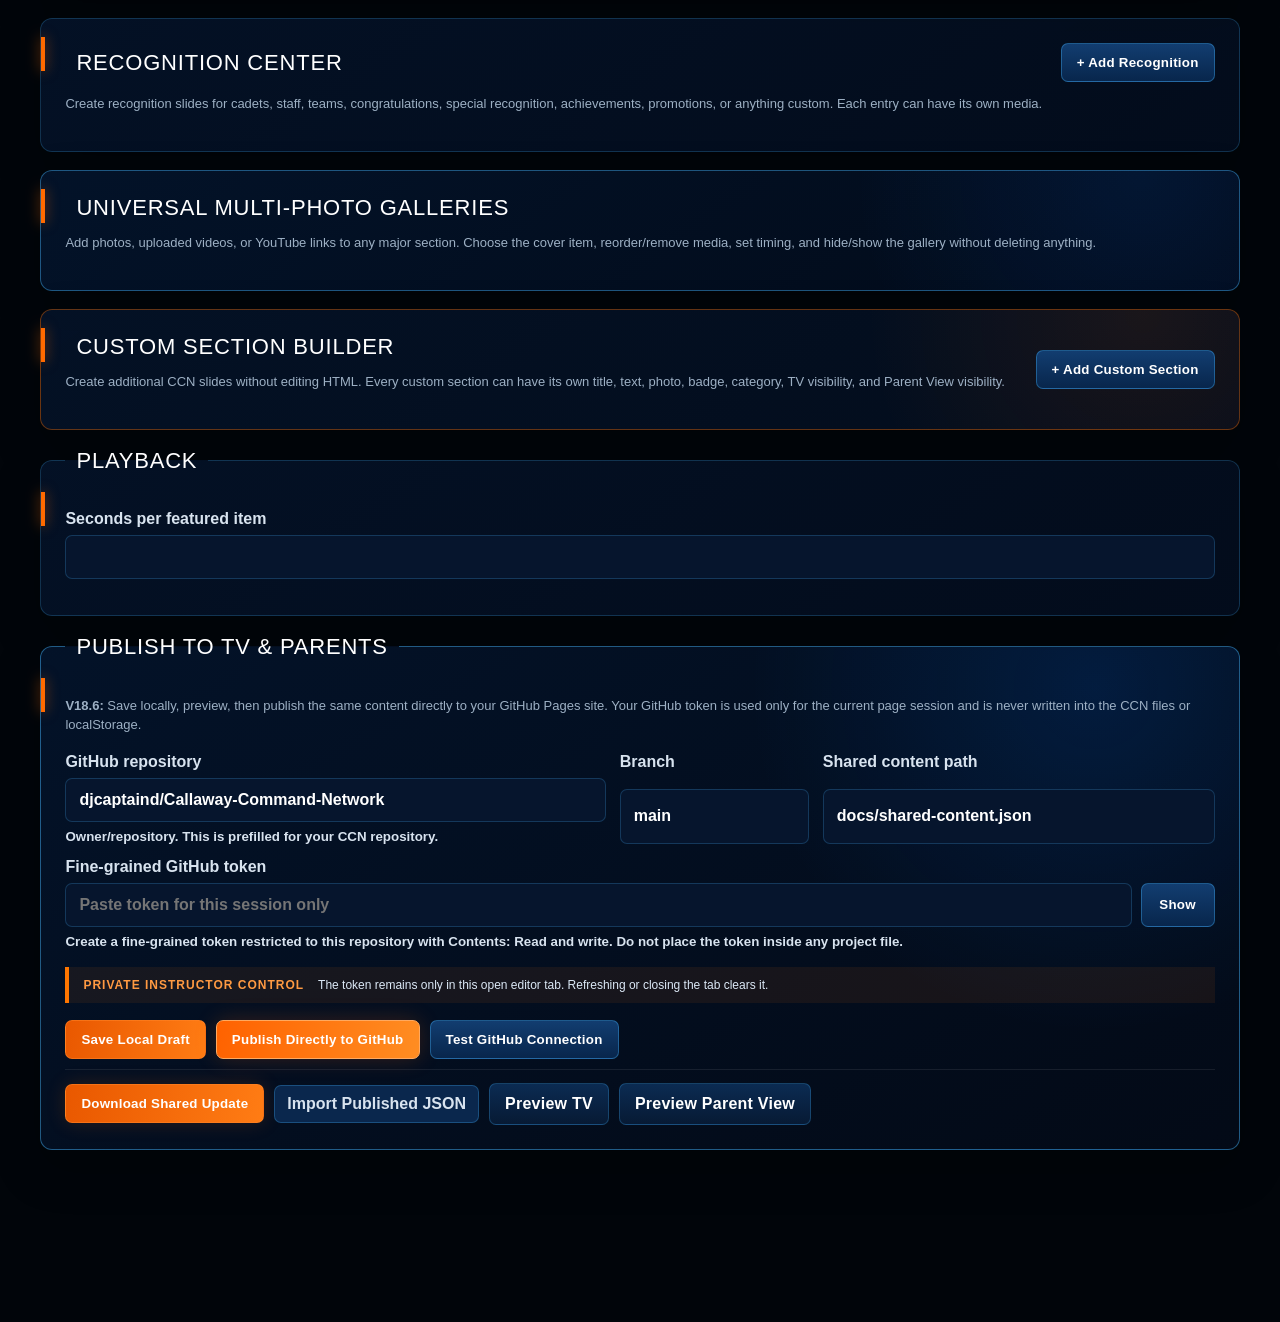
==== commit 118319d9: "Add files via upload" ====
--- a/editor.html
+++ b/editor.html
@@ -1,10 +1,10 @@
 <!doctype html>
 <html lang="en">
-<head><meta charset="utf-8"><meta name="viewport" content="width=device-width,initial-scale=1"><title>CCN Content Studio — v18.6 One-Click GitHub Publish</title><link rel="stylesheet" href="editor.css"></head>
+<head><meta charset="utf-8"><meta name="viewport" content="width=device-width,initial-scale=1"><title>CCN Content Studio — v18.9.1 Media + Recognition Fix</title><link rel="stylesheet" href="editor.css"></head>
 <body>
 <header><img src="../docs/assets/ui/callaway-chargers-logo.png" alt="Callaway Chargers JROTC"><nav><a href="../docs/index.html">Open Local TV Preview</a><button id="reset" type="button">Reset Defaults</button></nav></header>
 <main>
-  <section class="intro"><span>CONTENT STUDIO — V18.6 ONE-CLICK GITHUB PUBLISH</span><h1>Control what appears today</h1><p>Edit once and publish everywhere. V18.6 keeps the full Beyond Mode editor and adds direct GitHub publishing so the classroom TV and Parent View can receive the same update without manually replacing shared-content.json.</p></section>
+  <section class="intro"><span>CONTENT STUDIO — V18.9.1 MEDIA + RECOGNITION FIX</span><h1>Control what appears today</h1><p>V18.9.1 fixes built-in section media uploads and upgrades Cadet Spotlight into a full Recognition Center for cadets, staff, teams, congratulations, special recognition, and custom recognition types.</p></section>
   <form id="editorForm">
     <fieldset>
       <legend>Screen Titles & Visibility</legend>
@@ -22,17 +22,27 @@
     </fieldset>
 
     <fieldset><legend>Today’s Lesson</legend>
+      <div class="inline-media-panel" data-inline-gallery="lesson">
+        <strong>Today’s Lesson Media</strong>
+        <span>Add photos or video directly to this section.</span>
+        <button type="button" class="secondary-action inline-media-jump" data-gallery-target="lesson">Manage Lesson Media</button>
+      </div>
       <label>Lesson title<input name="lesson.title"></label>
       <label>Short lineup-card title <input name="lesson.cardTitle" placeholder="Optional — e.g. Disrespect & Self-Control"><small>Keep this short for the TV card. Leave blank and CCN will create a readable short title automatically.</small></label>
       <label>Lesson summary<textarea name="lesson.hook"></textarea></label>
       <div class="row"><label>LET<input name="lesson.let"></label><label>Lesson<input name="lesson.lesson"></label><label>Duration<input name="lesson.duration"></label></div><input type="hidden" name="lesson.period">
       <label>Objective<textarea name="lesson.objective"></textarea></label>
+      <div class="inline-media-panel" data-inline-gallery="objective">
+        <strong>Lesson Objective Media</strong>
+        <span>Add photos or video for the Objective screen.</span>
+        <button type="button" class="secondary-action inline-media-jump" data-gallery-target="objective">Manage Objective Media</button>
+      </div>
       <label>Essential question<textarea name="lesson.essentialQuestion"></textarea></label>
     </fieldset>
 
-    <fieldset><div class="fieldset-head"><legend>Key Terms</legend><button id="addTerm" class="secondary-action" type="button">+ Add Term</button></div><div id="terms"></div></fieldset>
-    <fieldset><div class="fieldset-head"><legend>Exit Questions</legend><button id="addQuestion" class="secondary-action" type="button">+ Add Exit Question</button></div><div id="questions"></div></fieldset>
-    <fieldset><div class="fieldset-head"><legend>Announcements</legend><button id="addUpdate" class="secondary-action" type="button">+ Add Announcement</button></div><div id="updates"></div></fieldset>
+    <fieldset><div class="inline-media-panel" data-inline-gallery="terms"><strong>Key Terms Media</strong><span>Add photos or video for the Key Terms screen.</span><button type="button" class="secondary-action inline-media-jump" data-gallery-target="terms">Manage Key Terms Media</button></div><div class="fieldset-head"><legend>Key Terms</legend><button id="addTerm" class="secondary-action" type="button">+ Add Term</button></div><div id="terms"></div></fieldset>
+    <fieldset><div class="inline-media-panel" data-inline-gallery="exit"><strong>Exit Questions Media</strong><span>Add photos or video for the Exit Questions screen.</span><button type="button" class="secondary-action inline-media-jump" data-gallery-target="exit">Manage Exit Media</button></div><div class="fieldset-head"><legend>Exit Questions</legend><button id="addQuestion" class="secondary-action" type="button">+ Add Exit Question</button></div><div id="questions"></div></fieldset>
+    <fieldset><div class="inline-media-panel" data-inline-gallery="announcements"><strong>Announcements Media</strong><span>Add photos or video for announcement screens.</span><button type="button" class="secondary-action inline-media-jump" data-gallery-target="announcements">Manage Announcement Media</button></div><div class="fieldset-head"><legend>Announcements</legend><button id="addUpdate" class="secondary-action" type="button">+ Add Announcement</button></div><div id="updates"></div></fieldset>
 
     <fieldset><legend>Upcoming Event</legend>
       <label>Event title<input name="operation.title"></label>
@@ -43,12 +53,35 @@
     </fieldset>
 
     <fieldset class="spotlight-gallery-fieldset">
-      <div class="fieldset-head"><legend>Cadet Spotlight Gallery</legend><button id="addSpotlight" class="secondary-action" type="button">+ Add Spotlight</button></div>
-      <p class="gallery-help">Add multiple Cadet of the Week, Month, or Year slides. Each entry can have its own photo. Hide an entry or just its photo anytime without deleting it.</p>
+      <div class="fieldset-head"><legend>Recognition Center</legend><button id="addSpotlight" class="secondary-action" type="button">+ Add Recognition</button></div>
+      <p class="gallery-help">Create recognition slides for cadets, staff, teams, congratulations, special recognition, achievements, promotions, or anything custom. Each entry can have its own media.</p>
       <div id="spotlights"></div>
     </fieldset>
 
-    <fieldset><legend>Playback</legend><label>Seconds per featured item<input type="number" min="6" max="30" name="settings.secondsPerFeature"></label></fieldset>
+    
+    
+    <fieldset class="universal-gallery-box">
+      <div class="fieldset-head">
+        <div>
+          <legend>Universal Multi-Photo Galleries</legend>
+          <p class="gallery-help">Add photos, uploaded videos, or YouTube links to any major section. Choose the cover item, reorder/remove media, set timing, and hide/show the gallery without deleting anything.</p>
+        </div>
+      </div>
+      <div id="universalGalleries"></div>
+    </fieldset>
+
+<fieldset class="custom-sections-box">
+      <div class="fieldset-head">
+        <div>
+          <legend>Custom Section Builder</legend>
+          <p class="gallery-help">Create additional CCN slides without editing HTML. Every custom section can have its own title, text, photo, badge, category, TV visibility, and Parent View visibility.</p>
+        </div>
+        <button id="addCustomSection" class="secondary-action" type="button">+ Add Custom Section</button>
+      </div>
+      <div id="customSections"></div>
+    </fieldset>
+
+<fieldset><legend>Playback</legend><label>Seconds per featured item<input type="number" min="6" max="30" name="settings.secondsPerFeature"></label></fieldset>
     <fieldset class="publish-box github-publish-box">
       <legend>Publish to TV & Parents</legend>
       <p class="gallery-help"><strong>V18.6:</strong> Save locally, preview, then publish the same content directly to your GitHub Pages site. Your GitHub token is used only for the current page session and is never written into the CCN files or localStorage.</p>
--- a/editor.css
+++ b/editor.css
@@ -112,3 +112,56 @@
     flex-direction:column;
   }
 }
+
+/* V18.7 Custom Section Builder */
+.custom-sections-box{border-color:rgba(255,112,0,.38);background:radial-gradient(circle at 92% 4%,rgba(255,108,0,.09),transparent 25%),linear-gradient(145deg,rgba(4,19,41,.9),rgba(3,13,29,.94))}
+.custom-section-editor-card{margin:18px 0;padding:20px;border:1px solid rgba(69,183,255,.22);border-left:4px solid var(--orange);border-radius:10px;background:linear-gradient(145deg,rgba(4,23,50,.88),rgba(2,12,28,.92));box-shadow:0 14px 35px rgba(0,0,0,.2)}
+.custom-toggle-grid{display:flex;gap:18px;flex-wrap:wrap;padding:9px 12px;background:rgba(2,11,25,.68);border:1px solid rgba(69,183,255,.12);border-radius:8px;margin:12px 0}
+.move-up-btn,.move-down-btn{background:#0a315c;border-color:rgba(69,183,255,.28);min-width:42px;padding:8px 10px}
+.move-up-btn:disabled,.move-down-btn:disabled{opacity:.35;cursor:not-allowed;transform:none;box-shadow:none}
+
+/* V18.8 Universal Multi-Photo Galleries */
+.universal-gallery-box{border-color:rgba(69,183,255,.42);background:radial-gradient(circle at 92% 3%,rgba(10,112,255,.1),transparent 26%),linear-gradient(145deg,rgba(3,20,44,.92),rgba(2,11,26,.96))}
+.universal-gallery-card{margin:18px 0;padding:20px;border:1px solid rgba(69,183,255,.24);border-left:4px solid #168fff;border-radius:10px;background:linear-gradient(145deg,rgba(4,25,55,.9),rgba(2,12,28,.94))}
+.gallery-settings-row{align-items:end}.gallery-upload{margin:0}
+.gallery-photo-grid{display:grid;grid-template-columns:repeat(auto-fill,minmax(180px,1fr));gap:12px;margin-top:14px}
+.gallery-photo-tile{position:relative;overflow:hidden;border:1px solid rgba(255,255,255,.16);border-radius:10px;background:#07172f;min-height:170px}
+.gallery-photo-tile.cover-photo{border:2px solid #ff7900;box-shadow:0 0 20px rgba(255,121,0,.18)}
+.gallery-photo-tile img{width:100%;height:145px;object-fit:cover;display:block}
+.gallery-photo-badge{position:absolute;top:8px;left:8px;padding:5px 8px;border-radius:6px;background:rgba(3,13,28,.88);font-size:10px;font-weight:900;letter-spacing:.7px}
+.gallery-photo-tile.cover-photo .gallery-photo-badge{background:#ff6f00}
+.gallery-photo-actions{display:grid;grid-template-columns:1fr auto auto auto;gap:5px;padding:7px;background:#041126}
+.gallery-photo-actions button{padding:6px 7px;border-radius:6px;background:#0b315c;color:#fff;border:1px solid rgba(69,183,255,.2);font-size:10px}
+.gallery-photo-actions button:last-child{background:#6d2323}.gallery-photo-actions button:disabled{opacity:.35}
+
+/* V18.9 Photo + Video media controls */
+.youtube-add-row{display:grid;grid-template-columns:1fr auto;gap:10px;align-items:end;margin:12px 0}
+.gallery-photo-tile video{width:100%;height:145px;object-fit:cover;background:#000;display:block}
+.gallery-media-type{position:absolute;top:8px;right:8px;padding:5px 8px;border-radius:6px;background:rgba(0,112,255,.88);font-size:9px;font-weight:900;letter-spacing:.7px}
+.gallery-media-options{display:flex;gap:12px;padding:6px 8px;background:rgba(1,9,21,.96);font-size:10px}
+.gallery-media-options label{margin:0;display:flex;align-items:center;gap:5px}
+.gallery-media-options input{width:auto}
+
+/* V18.9.1 Built-in media shortcuts + Recognition Center */
+.inline-media-panel{
+  display:flex;
+  align-items:center;
+  gap:12px;
+  flex-wrap:wrap;
+  margin:12px 0 16px;
+  padding:12px 14px;
+  border:1px solid rgba(69,183,255,.24);
+  border-left:4px solid #168fff;
+  border-radius:8px;
+  background:rgba(3,21,46,.72);
+}
+.inline-media-panel strong{color:#fff}
+.inline-media-panel span{color:#b8c8da;font-size:12px;flex:1;min-width:240px}
+.inline-media-panel button{margin-left:auto}
+.universal-gallery-card.gallery-flash{box-shadow:0 0 0 2px #ff7900,0 0 36px rgba(255,121,0,.3)}
+.recognition-editor-card{border-left-color:#ff7900}
+.recognition-media-panel{margin-top:15px;padding:14px;border:1px solid rgba(69,183,255,.18);background:rgba(2,12,27,.62);border-radius:9px}
+.recognition-media-head{display:flex;justify-content:space-between;align-items:center;gap:12px;margin-bottom:10px}
+.recognition-media-head strong{display:block;color:#fff}
+.recognition-media-head span{display:block;color:#8eb4d7;font-size:11px;margin-top:3px}
+.recognition-media-grid{display:grid;grid-template-columns:repeat(auto-fill,minmax(180px,1fr));gap:12px;margin-top:12px}
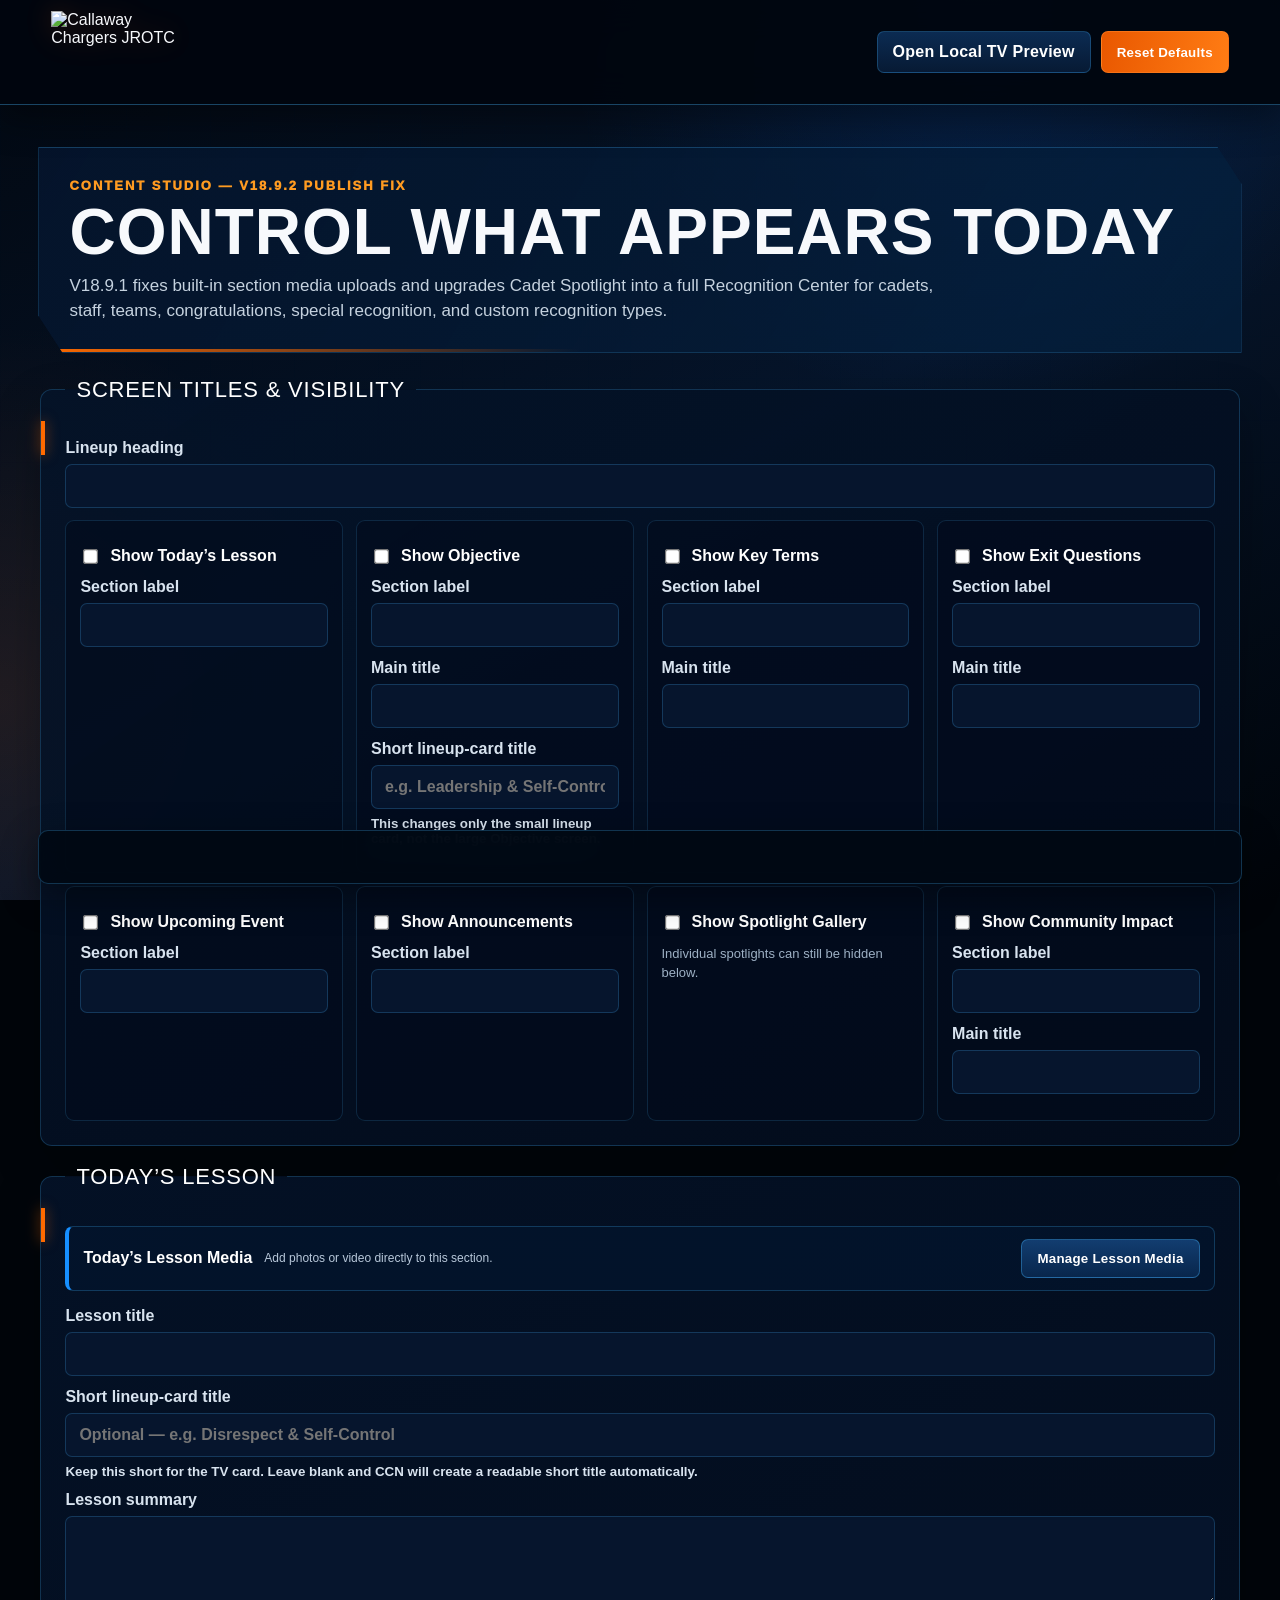
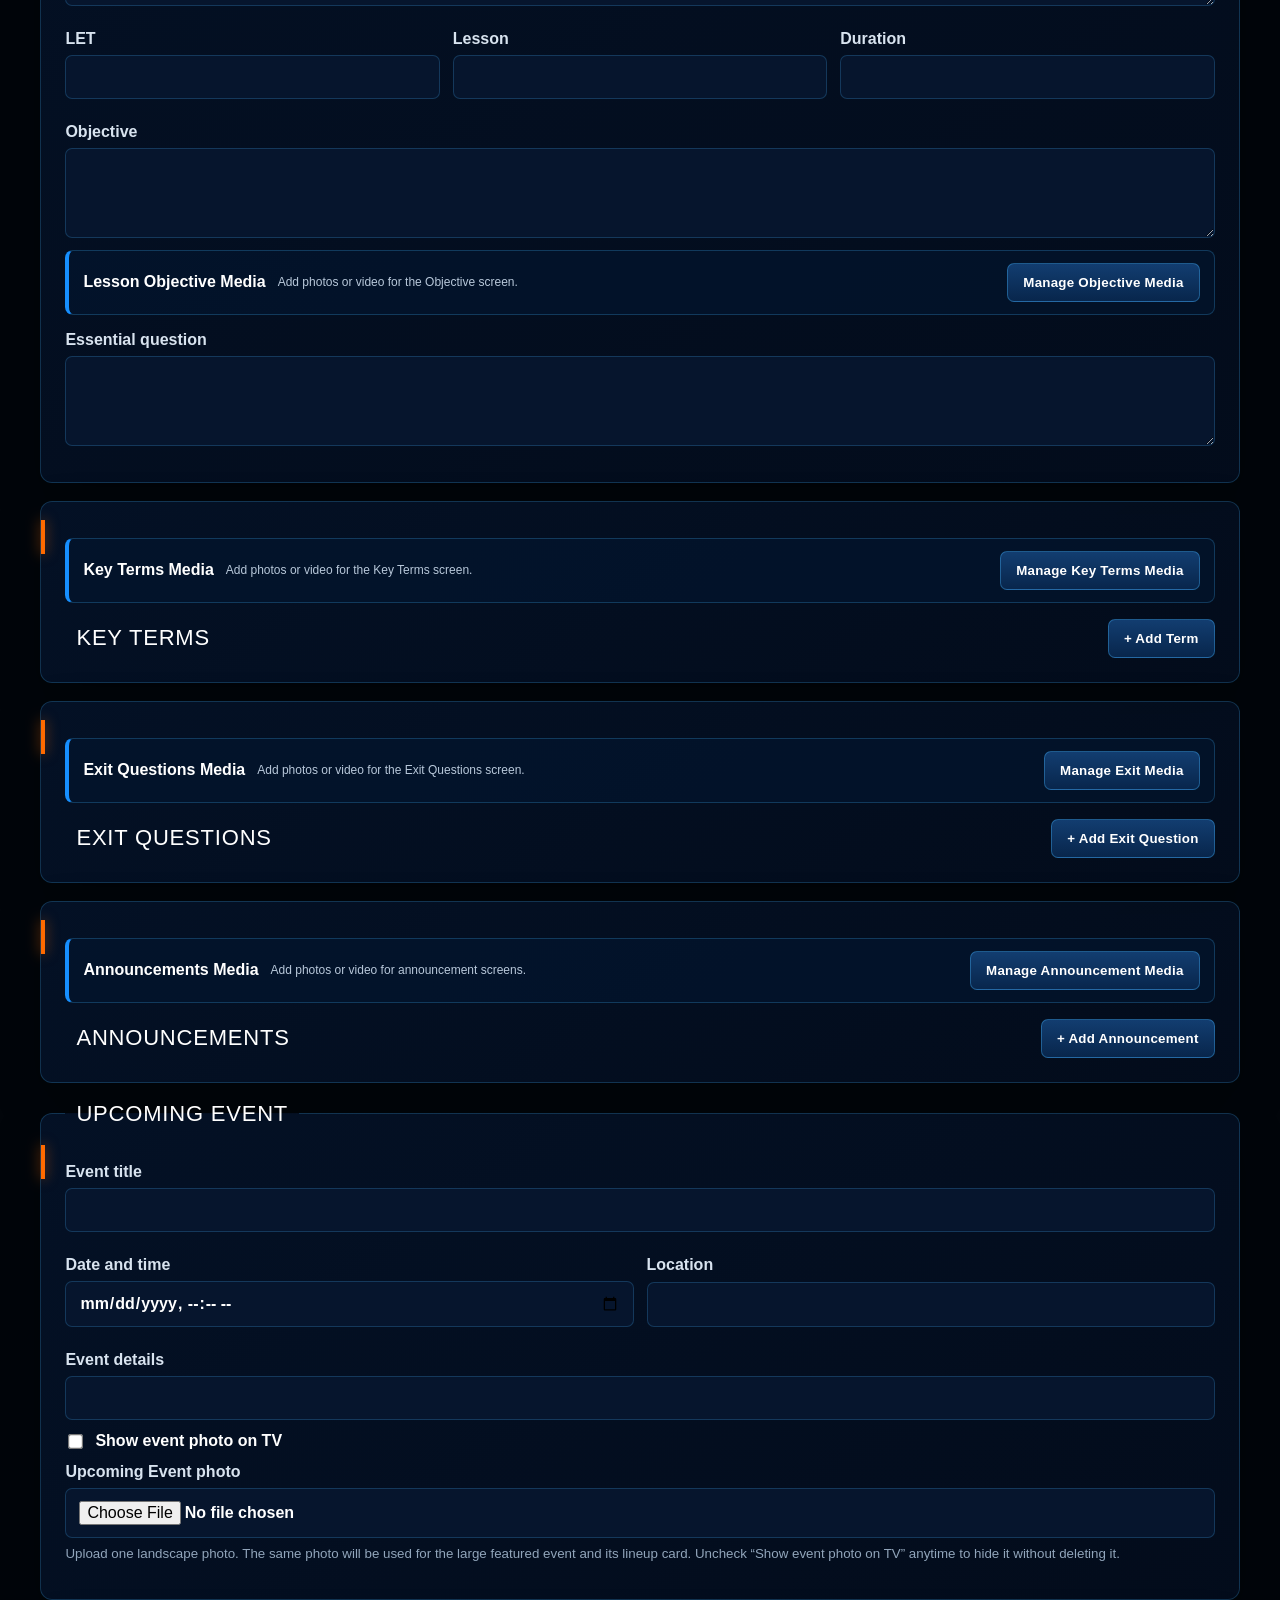
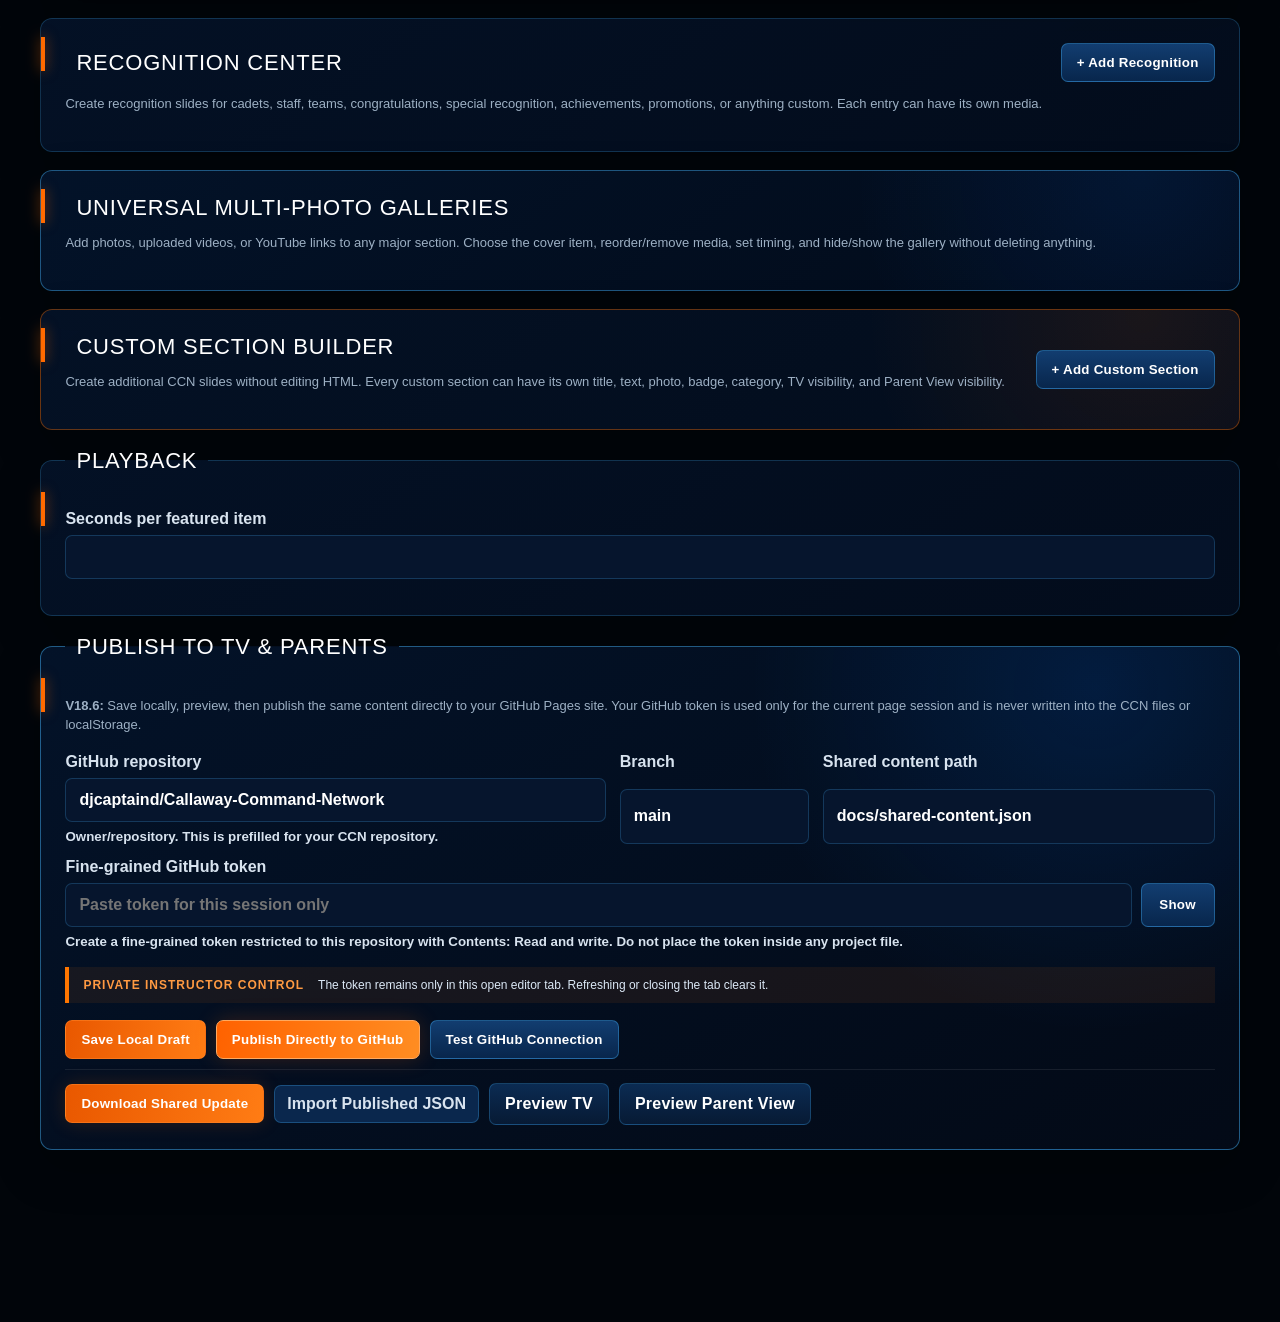
==== commit 47573100: "Add files via upload" ====
--- a/editor.html
+++ b/editor.html
@@ -1,10 +1,10 @@
 <!doctype html>
 <html lang="en">
-<head><meta charset="utf-8"><meta name="viewport" content="width=device-width,initial-scale=1"><title>CCN Content Studio — v18.9.1 Media + Recognition Fix</title><link rel="stylesheet" href="editor.css"></head>
+<head><meta charset="utf-8"><meta name="viewport" content="width=device-width,initial-scale=1"><title>CCN Content Studio — v18.9.2 Publish Fix</title><link rel="stylesheet" href="editor.css"></head>
 <body>
 <header><img src="../docs/assets/ui/callaway-chargers-logo.png" alt="Callaway Chargers JROTC"><nav><a href="../docs/index.html">Open Local TV Preview</a><button id="reset" type="button">Reset Defaults</button></nav></header>
 <main>
-  <section class="intro"><span>CONTENT STUDIO — V18.9.1 MEDIA + RECOGNITION FIX</span><h1>Control what appears today</h1><p>V18.9.1 fixes built-in section media uploads and upgrades Cadet Spotlight into a full Recognition Center for cadets, staff, teams, congratulations, special recognition, and custom recognition types.</p></section>
+  <section class="intro"><span>CONTENT STUDIO — V18.9.2 PUBLISH FIX</span><h1>Control what appears today</h1><p>V18.9.1 fixes built-in section media uploads and upgrades Cadet Spotlight into a full Recognition Center for cadets, staff, teams, congratulations, special recognition, and custom recognition types.</p></section>
   <form id="editorForm">
     <fieldset>
       <legend>Screen Titles & Visibility</legend>
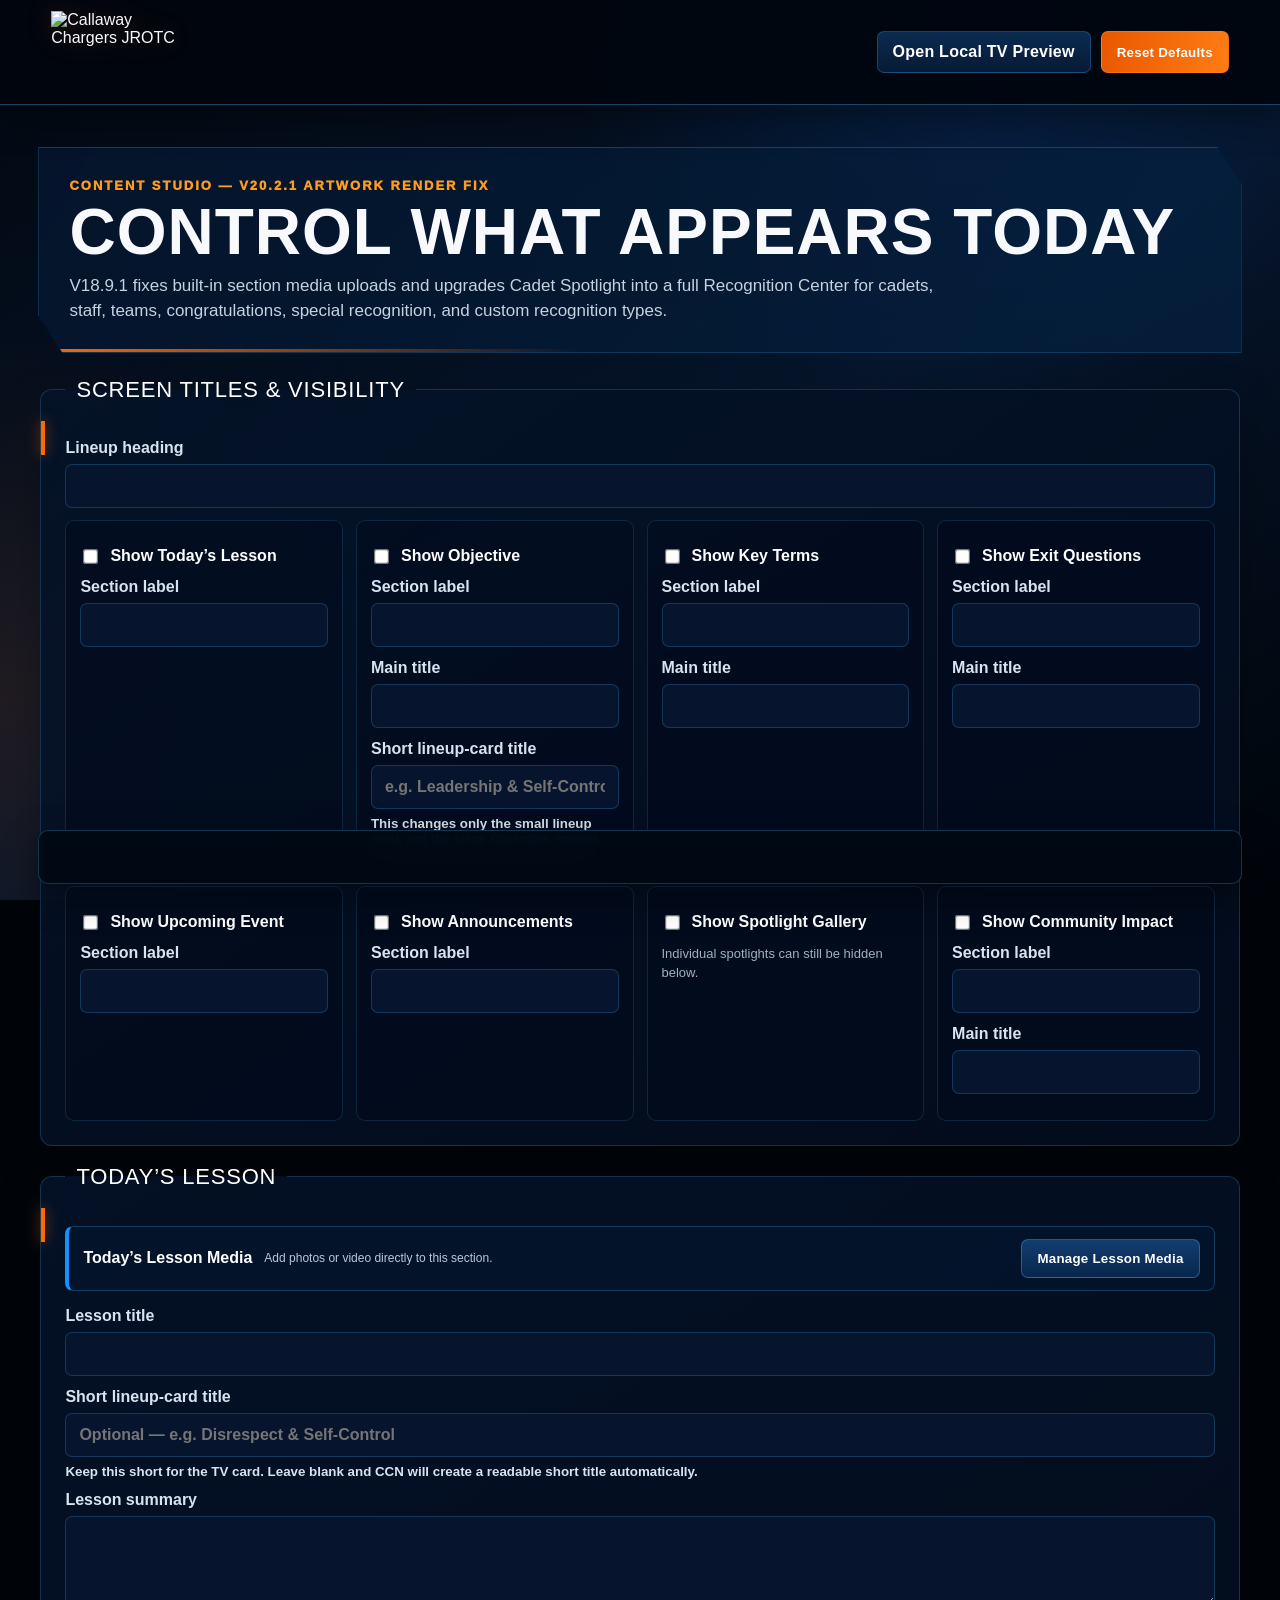
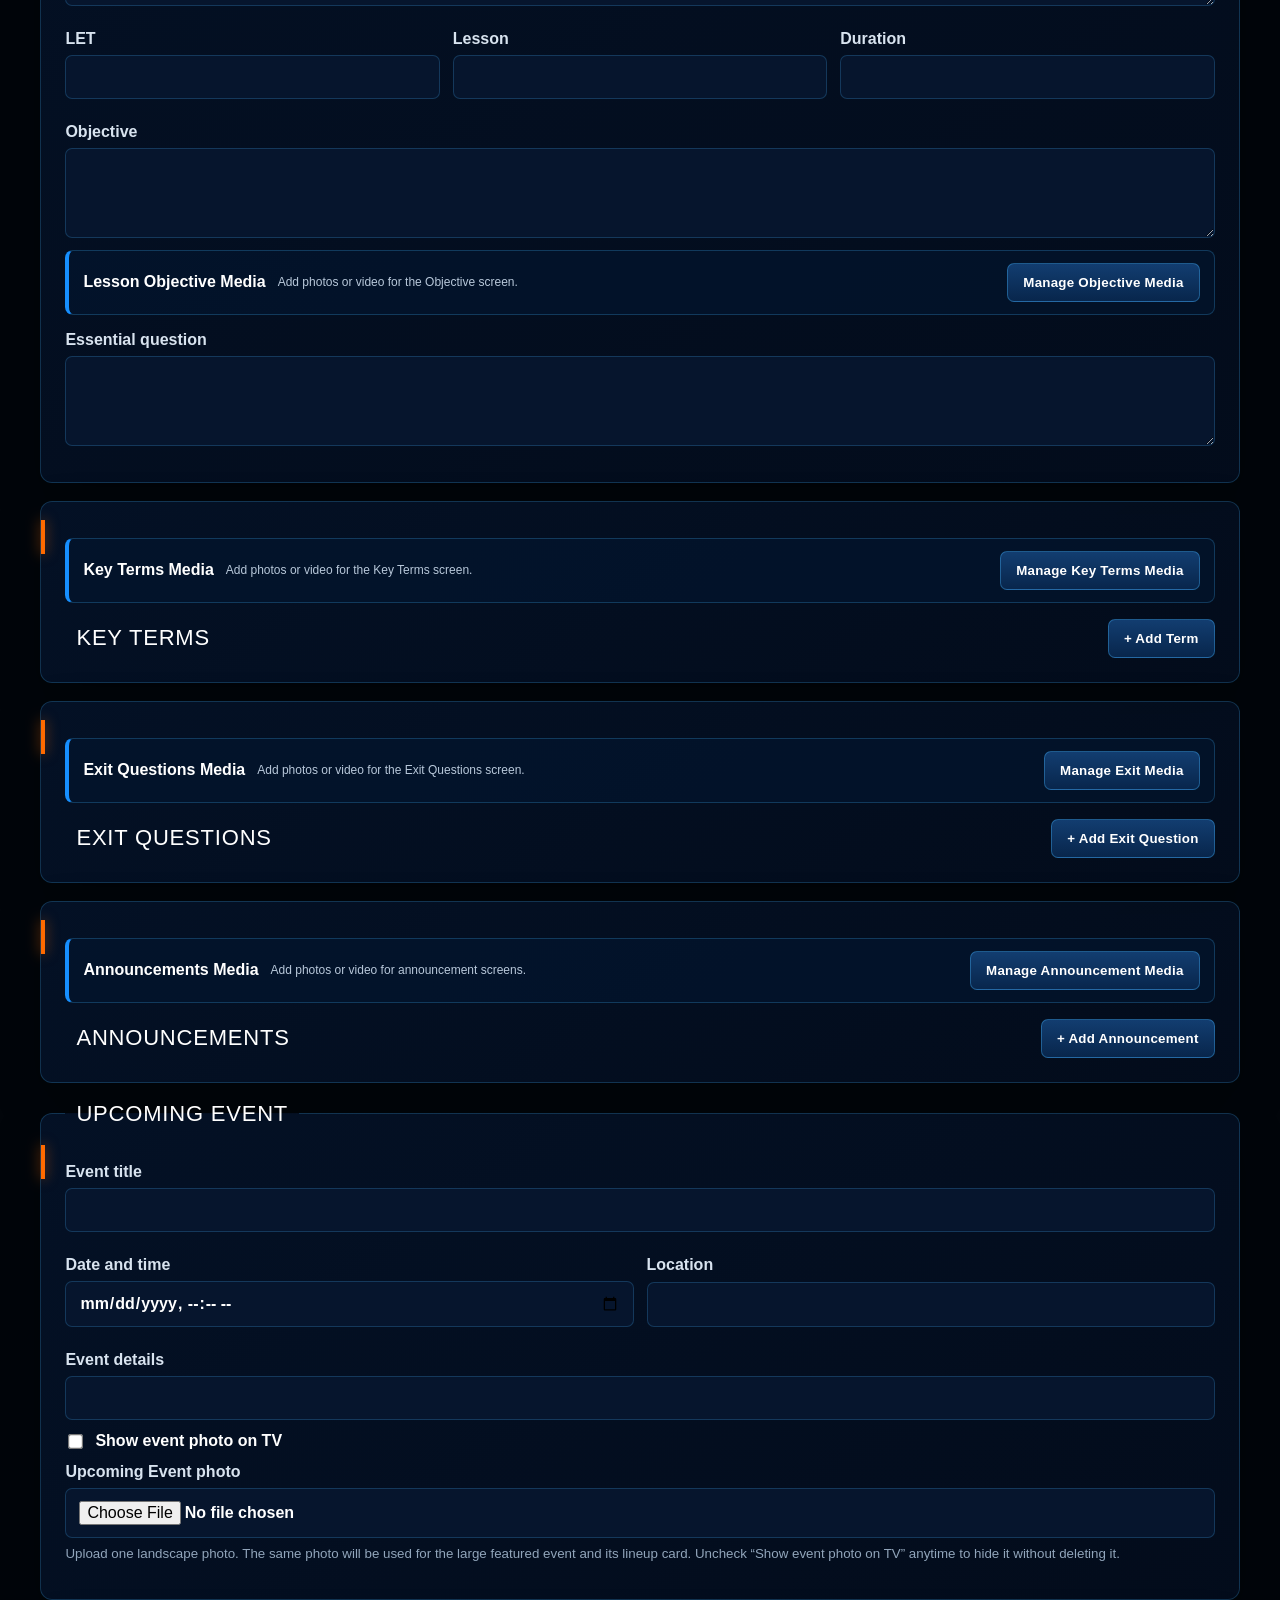
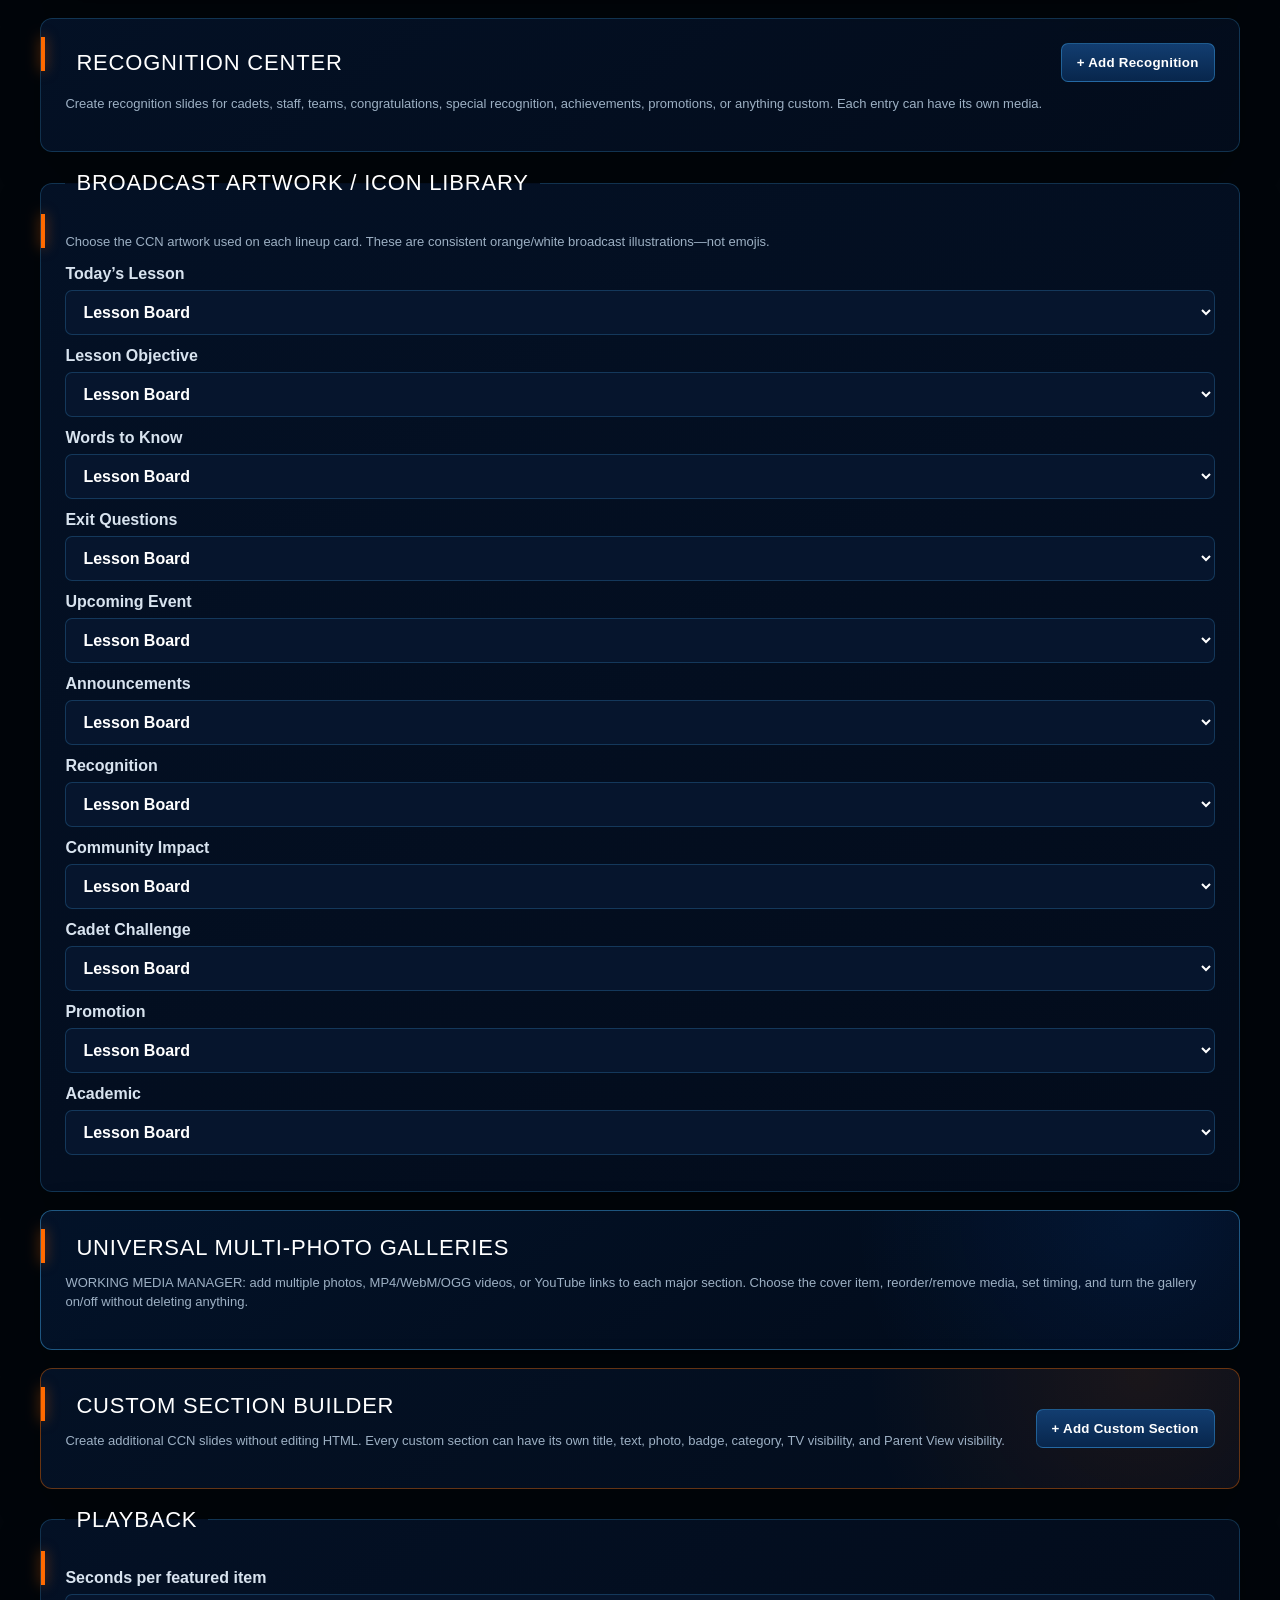
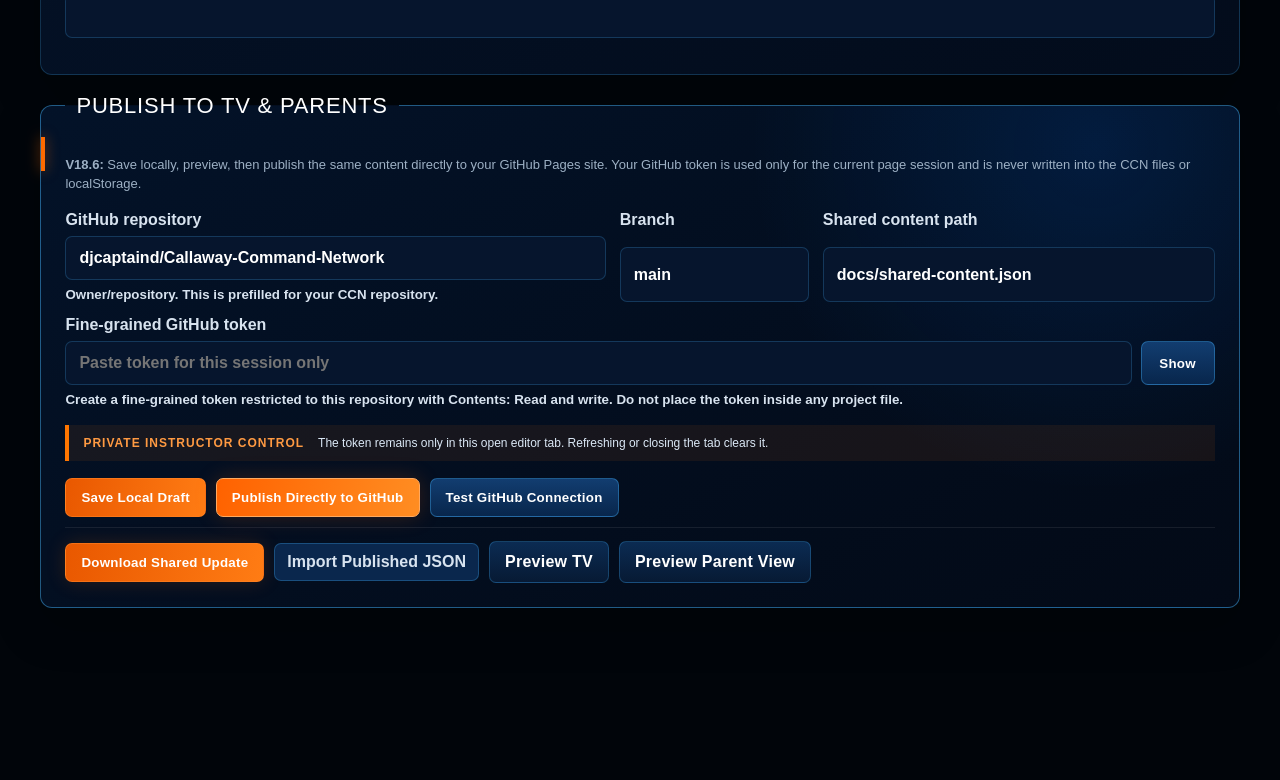
==== commit e5ec3ed1: "Add files via upload" ====
--- a/editor.html
+++ b/editor.html
@@ -1,10 +1,10 @@
 <!doctype html>
 <html lang="en">
-<head><meta charset="utf-8"><meta name="viewport" content="width=device-width,initial-scale=1"><title>CCN Content Studio — v18.9.2 Publish Fix</title><link rel="stylesheet" href="editor.css"></head>
+<head><meta charset="utf-8"><meta name="viewport" content="width=device-width,initial-scale=1"><title>CCN Content Studio — V20.3.1 Runtime + Media Fix</title><link rel="stylesheet" href="editor.css"></head>
 <body>
 <header><img src="../docs/assets/ui/callaway-chargers-logo.png" alt="Callaway Chargers JROTC"><nav><a href="../docs/index.html">Open Local TV Preview</a><button id="reset" type="button">Reset Defaults</button></nav></header>
 <main>
-  <section class="intro"><span>CONTENT STUDIO — V18.9.2 PUBLISH FIX</span><h1>Control what appears today</h1><p>V18.9.1 fixes built-in section media uploads and upgrades Cadet Spotlight into a full Recognition Center for cadets, staff, teams, congratulations, special recognition, and custom recognition types.</p></section>
+  <section class="intro"><span>CONTENT STUDIO — V20.2.1 ARTWORK RENDER FIX</span><h1>Control what appears today</h1><p>V18.9.1 fixes built-in section media uploads and upgrades Cadet Spotlight into a full Recognition Center for cadets, staff, teams, congratulations, special recognition, and custom recognition types.</p></section>
   <form id="editorForm">
     <fieldset>
       <legend>Screen Titles & Visibility</legend>
@@ -60,11 +60,30 @@
 
     
     
-    <fieldset class="universal-gallery-box">
+    
+    <fieldset class="artwork-library-box">
+      <legend>Broadcast Artwork / Icon Library</legend>
+      <p class="gallery-help">Choose the CCN artwork used on each lineup card. These are consistent orange/white broadcast illustrations—not emojis.</p>
+      <div class="artwork-grid">
+        <label>Today’s Lesson<select name="artwork.lesson"><option value="lesson-board.svg">Lesson Board</option><option value="focus-target.svg">Target / Focus</option><option value="integrity-shield.svg">Shield / Integrity</option><option value="teamwork-team.svg">Teamwork / People</option><option value="excellence-star.svg">Excellence Star</option><option value="notebook-pen.svg">Notebook + Pen</option><option value="clipboard-check.svg">Clipboard / Checklist</option><option value="bullhorn-siren.svg">Bullhorn / Announcement</option><option value="mountain-event.svg">Adventure / Event</option><option value="medal-recognition.svg">Medal / Recognition</option><option value="stopwatch-challenge.svg">Stopwatch / Challenge</option><option value="community-hands.svg">Community / Service</option><option value="promotion-chevron.svg">Promotion / Advancement</option><option value="academic-cap.svg">Academic / Graduation</option></select></label>
+        <label>Lesson Objective<select name="artwork.objective"><option value="lesson-board.svg">Lesson Board</option><option value="focus-target.svg">Target / Focus</option><option value="integrity-shield.svg">Shield / Integrity</option><option value="teamwork-team.svg">Teamwork / People</option><option value="excellence-star.svg">Excellence Star</option><option value="notebook-pen.svg">Notebook + Pen</option><option value="clipboard-check.svg">Clipboard / Checklist</option><option value="bullhorn-siren.svg">Bullhorn / Announcement</option><option value="mountain-event.svg">Adventure / Event</option><option value="medal-recognition.svg">Medal / Recognition</option><option value="stopwatch-challenge.svg">Stopwatch / Challenge</option><option value="community-hands.svg">Community / Service</option><option value="promotion-chevron.svg">Promotion / Advancement</option><option value="academic-cap.svg">Academic / Graduation</option></select></label>
+        <label>Words to Know<select name="artwork.terms"><option value="lesson-board.svg">Lesson Board</option><option value="focus-target.svg">Target / Focus</option><option value="integrity-shield.svg">Shield / Integrity</option><option value="teamwork-team.svg">Teamwork / People</option><option value="excellence-star.svg">Excellence Star</option><option value="notebook-pen.svg">Notebook + Pen</option><option value="clipboard-check.svg">Clipboard / Checklist</option><option value="bullhorn-siren.svg">Bullhorn / Announcement</option><option value="mountain-event.svg">Adventure / Event</option><option value="medal-recognition.svg">Medal / Recognition</option><option value="stopwatch-challenge.svg">Stopwatch / Challenge</option><option value="community-hands.svg">Community / Service</option><option value="promotion-chevron.svg">Promotion / Advancement</option><option value="academic-cap.svg">Academic / Graduation</option></select></label>
+        <label>Exit Questions<select name="artwork.exit"><option value="lesson-board.svg">Lesson Board</option><option value="focus-target.svg">Target / Focus</option><option value="integrity-shield.svg">Shield / Integrity</option><option value="teamwork-team.svg">Teamwork / People</option><option value="excellence-star.svg">Excellence Star</option><option value="notebook-pen.svg">Notebook + Pen</option><option value="clipboard-check.svg">Clipboard / Checklist</option><option value="bullhorn-siren.svg">Bullhorn / Announcement</option><option value="mountain-event.svg">Adventure / Event</option><option value="medal-recognition.svg">Medal / Recognition</option><option value="stopwatch-challenge.svg">Stopwatch / Challenge</option><option value="community-hands.svg">Community / Service</option><option value="promotion-chevron.svg">Promotion / Advancement</option><option value="academic-cap.svg">Academic / Graduation</option></select></label>
+        <label>Upcoming Event<select name="artwork.event"><option value="lesson-board.svg">Lesson Board</option><option value="focus-target.svg">Target / Focus</option><option value="integrity-shield.svg">Shield / Integrity</option><option value="teamwork-team.svg">Teamwork / People</option><option value="excellence-star.svg">Excellence Star</option><option value="notebook-pen.svg">Notebook + Pen</option><option value="clipboard-check.svg">Clipboard / Checklist</option><option value="bullhorn-siren.svg">Bullhorn / Announcement</option><option value="mountain-event.svg">Adventure / Event</option><option value="medal-recognition.svg">Medal / Recognition</option><option value="stopwatch-challenge.svg">Stopwatch / Challenge</option><option value="community-hands.svg">Community / Service</option><option value="promotion-chevron.svg">Promotion / Advancement</option><option value="academic-cap.svg">Academic / Graduation</option></select></label>
+        <label>Announcements<select name="artwork.announcements"><option value="lesson-board.svg">Lesson Board</option><option value="focus-target.svg">Target / Focus</option><option value="integrity-shield.svg">Shield / Integrity</option><option value="teamwork-team.svg">Teamwork / People</option><option value="excellence-star.svg">Excellence Star</option><option value="notebook-pen.svg">Notebook + Pen</option><option value="clipboard-check.svg">Clipboard / Checklist</option><option value="bullhorn-siren.svg">Bullhorn / Announcement</option><option value="mountain-event.svg">Adventure / Event</option><option value="medal-recognition.svg">Medal / Recognition</option><option value="stopwatch-challenge.svg">Stopwatch / Challenge</option><option value="community-hands.svg">Community / Service</option><option value="promotion-chevron.svg">Promotion / Advancement</option><option value="academic-cap.svg">Academic / Graduation</option></select></label>
+        <label>Recognition<select name="artwork.recognition"><option value="lesson-board.svg">Lesson Board</option><option value="focus-target.svg">Target / Focus</option><option value="integrity-shield.svg">Shield / Integrity</option><option value="teamwork-team.svg">Teamwork / People</option><option value="excellence-star.svg">Excellence Star</option><option value="notebook-pen.svg">Notebook + Pen</option><option value="clipboard-check.svg">Clipboard / Checklist</option><option value="bullhorn-siren.svg">Bullhorn / Announcement</option><option value="mountain-event.svg">Adventure / Event</option><option value="medal-recognition.svg">Medal / Recognition</option><option value="stopwatch-challenge.svg">Stopwatch / Challenge</option><option value="community-hands.svg">Community / Service</option><option value="promotion-chevron.svg">Promotion / Advancement</option><option value="academic-cap.svg">Academic / Graduation</option></select></label>
+        <label>Community Impact<select name="artwork.service"><option value="lesson-board.svg">Lesson Board</option><option value="focus-target.svg">Target / Focus</option><option value="integrity-shield.svg">Shield / Integrity</option><option value="teamwork-team.svg">Teamwork / People</option><option value="excellence-star.svg">Excellence Star</option><option value="notebook-pen.svg">Notebook + Pen</option><option value="clipboard-check.svg">Clipboard / Checklist</option><option value="bullhorn-siren.svg">Bullhorn / Announcement</option><option value="mountain-event.svg">Adventure / Event</option><option value="medal-recognition.svg">Medal / Recognition</option><option value="stopwatch-challenge.svg">Stopwatch / Challenge</option><option value="community-hands.svg">Community / Service</option><option value="promotion-chevron.svg">Promotion / Advancement</option><option value="academic-cap.svg">Academic / Graduation</option></select></label>
+        <label>Cadet Challenge<select name="artwork.challenge"><option value="lesson-board.svg">Lesson Board</option><option value="focus-target.svg">Target / Focus</option><option value="integrity-shield.svg">Shield / Integrity</option><option value="teamwork-team.svg">Teamwork / People</option><option value="excellence-star.svg">Excellence Star</option><option value="notebook-pen.svg">Notebook + Pen</option><option value="clipboard-check.svg">Clipboard / Checklist</option><option value="bullhorn-siren.svg">Bullhorn / Announcement</option><option value="mountain-event.svg">Adventure / Event</option><option value="medal-recognition.svg">Medal / Recognition</option><option value="stopwatch-challenge.svg">Stopwatch / Challenge</option><option value="community-hands.svg">Community / Service</option><option value="promotion-chevron.svg">Promotion / Advancement</option><option value="academic-cap.svg">Academic / Graduation</option></select></label>
+        <label>Promotion<select name="artwork.promotion"><option value="lesson-board.svg">Lesson Board</option><option value="focus-target.svg">Target / Focus</option><option value="integrity-shield.svg">Shield / Integrity</option><option value="teamwork-team.svg">Teamwork / People</option><option value="excellence-star.svg">Excellence Star</option><option value="notebook-pen.svg">Notebook + Pen</option><option value="clipboard-check.svg">Clipboard / Checklist</option><option value="bullhorn-siren.svg">Bullhorn / Announcement</option><option value="mountain-event.svg">Adventure / Event</option><option value="medal-recognition.svg">Medal / Recognition</option><option value="stopwatch-challenge.svg">Stopwatch / Challenge</option><option value="community-hands.svg">Community / Service</option><option value="promotion-chevron.svg">Promotion / Advancement</option><option value="academic-cap.svg">Academic / Graduation</option></select></label>
+        <label>Academic<select name="artwork.academic"><option value="lesson-board.svg">Lesson Board</option><option value="focus-target.svg">Target / Focus</option><option value="integrity-shield.svg">Shield / Integrity</option><option value="teamwork-team.svg">Teamwork / People</option><option value="excellence-star.svg">Excellence Star</option><option value="notebook-pen.svg">Notebook + Pen</option><option value="clipboard-check.svg">Clipboard / Checklist</option><option value="bullhorn-siren.svg">Bullhorn / Announcement</option><option value="mountain-event.svg">Adventure / Event</option><option value="medal-recognition.svg">Medal / Recognition</option><option value="stopwatch-challenge.svg">Stopwatch / Challenge</option><option value="community-hands.svg">Community / Service</option><option value="promotion-chevron.svg">Promotion / Advancement</option><option value="academic-cap.svg">Academic / Graduation</option></select></label>
+      </div>
+    </fieldset>
+
+<fieldset class="universal-gallery-box">
       <div class="fieldset-head">
         <div>
           <legend>Universal Multi-Photo Galleries</legend>
-          <p class="gallery-help">Add photos, uploaded videos, or YouTube links to any major section. Choose the cover item, reorder/remove media, set timing, and hide/show the gallery without deleting anything.</p>
+          <p class="gallery-help">WORKING MEDIA MANAGER: add multiple photos, MP4/WebM/OGG videos, or YouTube links to each major section. Choose the cover item, reorder/remove media, set timing, and turn the gallery on/off without deleting anything.</p>
         </div>
       </div>
       <div id="universalGalleries"></div>
--- a/editor.css
+++ b/editor.css
@@ -165,3 +165,4 @@
 .recognition-media-head strong{display:block;color:#fff}
 .recognition-media-head span{display:block;color:#8eb4d7;font-size:11px;margin-top:3px}
 .recognition-media-grid{display:grid;grid-template-columns:repeat(auto-fill,minmax(180px,1fr));gap:12px;margin-top:12px}
+\n/* V20.3.1 runtime/media repair */\n.universal-gallery-box{border:2px solid rgba(255,106,0,.5)!important}\n.universal-gallery-card{scroll-margin-top:18px!important}\n.universal-gallery-card .gallery-upload{display:block!important;background:rgba(8,34,58,.72)!important;border:1px solid rgba(70,184,255,.28)!important;padding:10px!important;border-radius:8px!important}\n.universal-gallery-card input[type=file]{display:block!important;width:100%!important;margin-top:8px!important;padding:9px!important;background:#061426!important;border:1px dashed rgba(255,255,255,.3)!important;color:#fff!important}\n.youtube-add-row{display:grid!important;grid-template-columns:1fr auto!important;gap:10px!important}\n.gallery-photo-grid{min-height:72px!important}\n
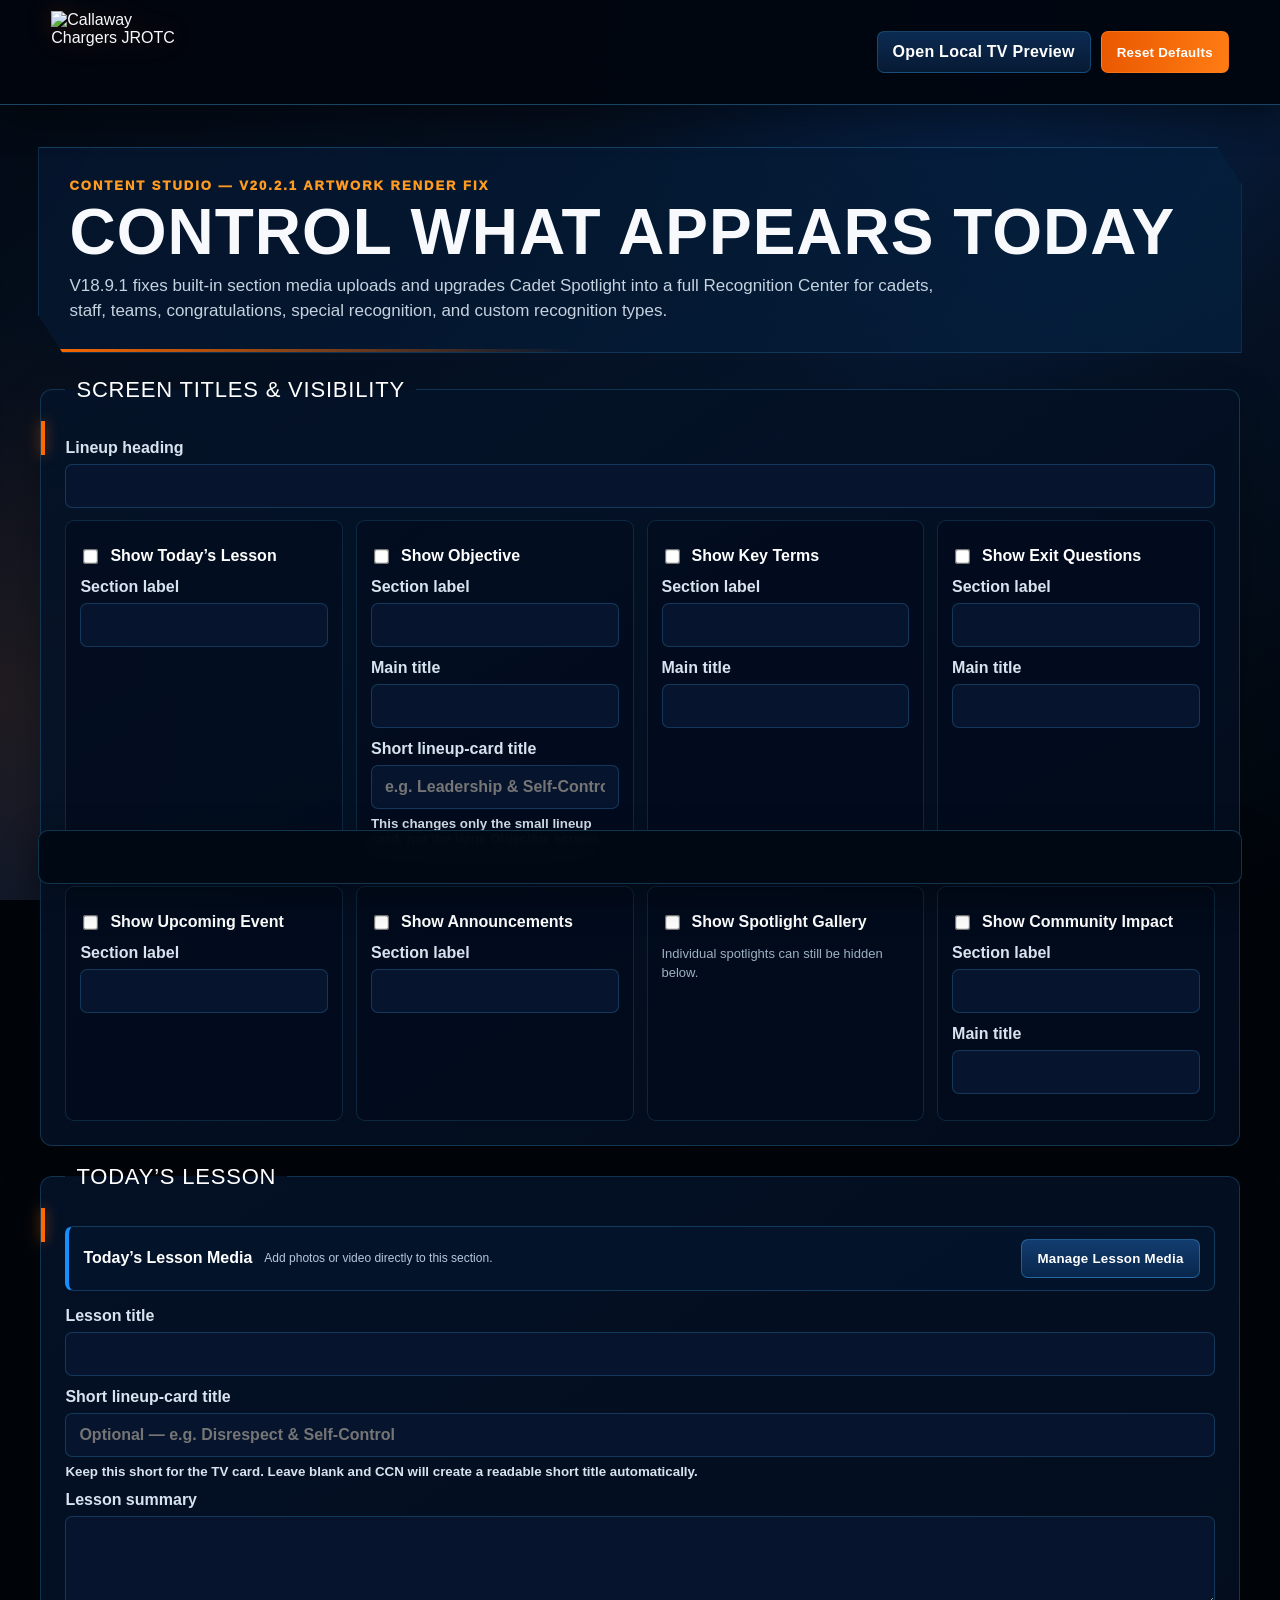
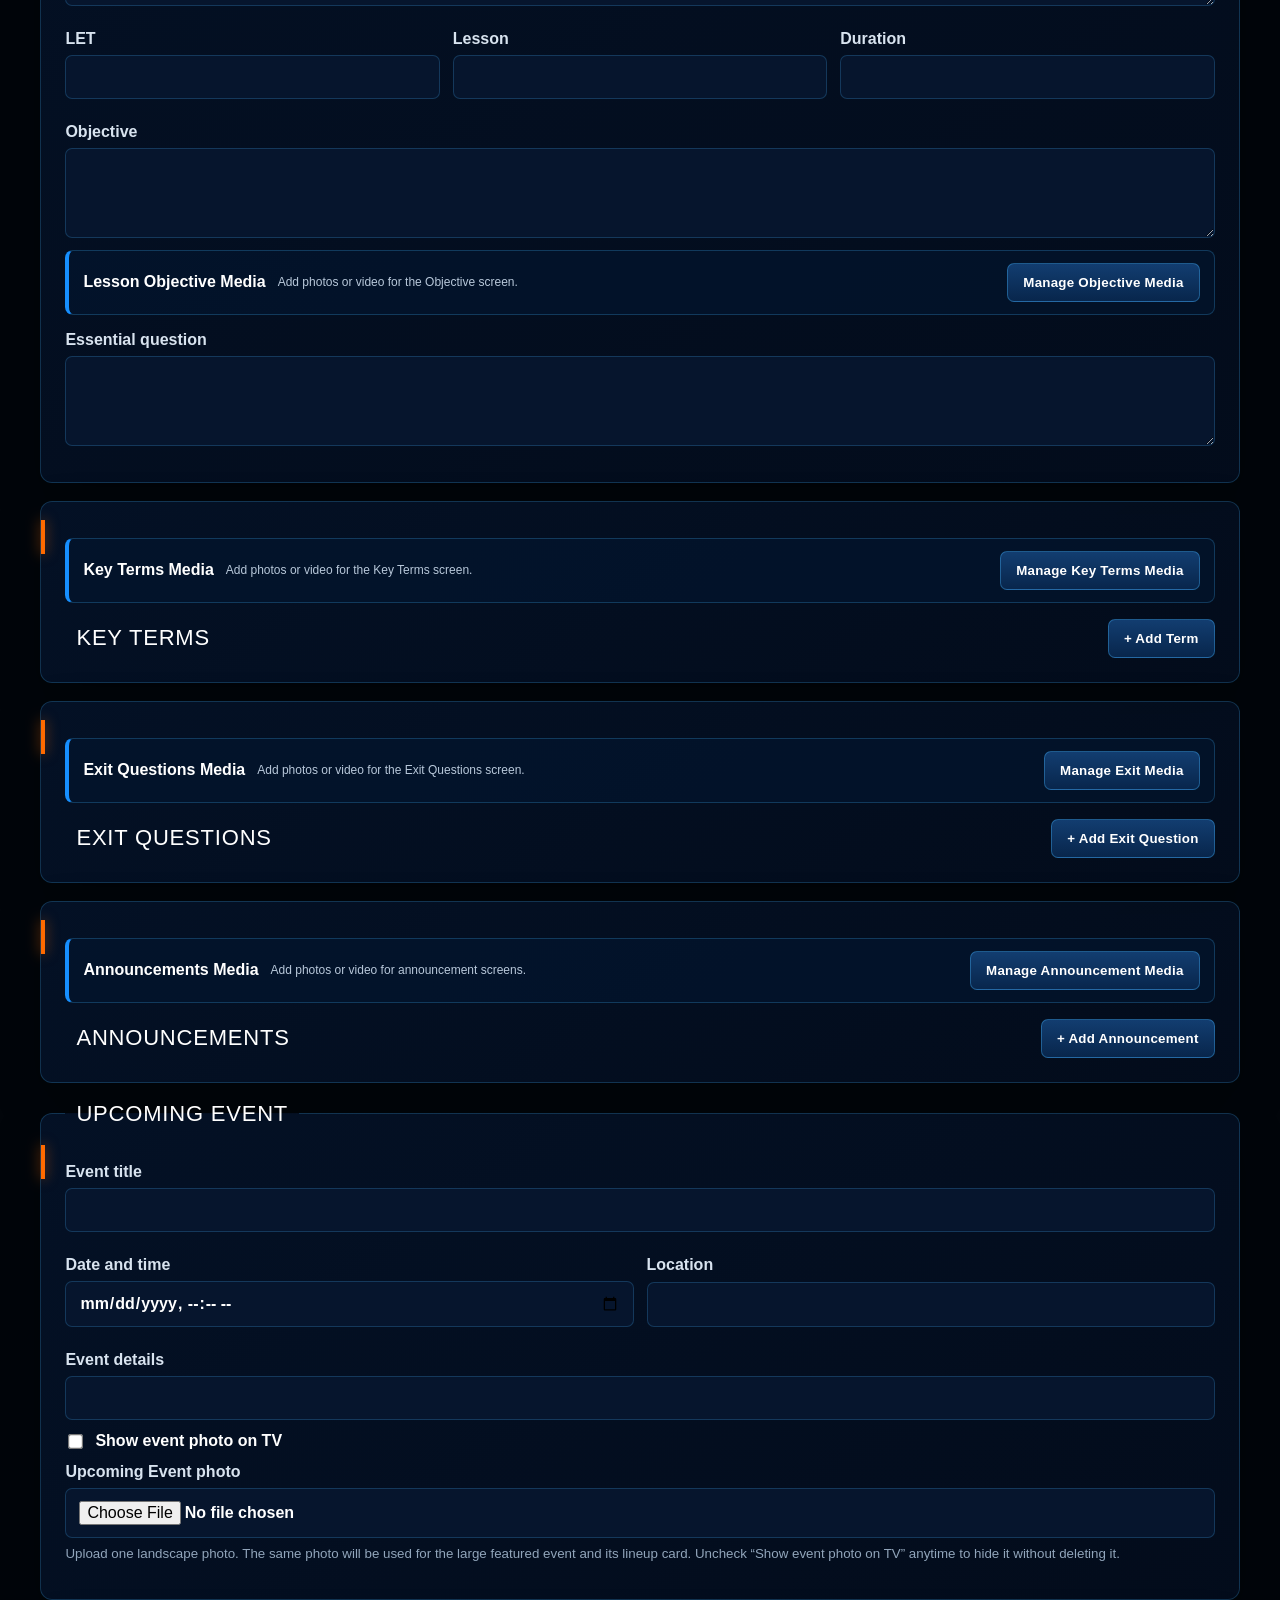
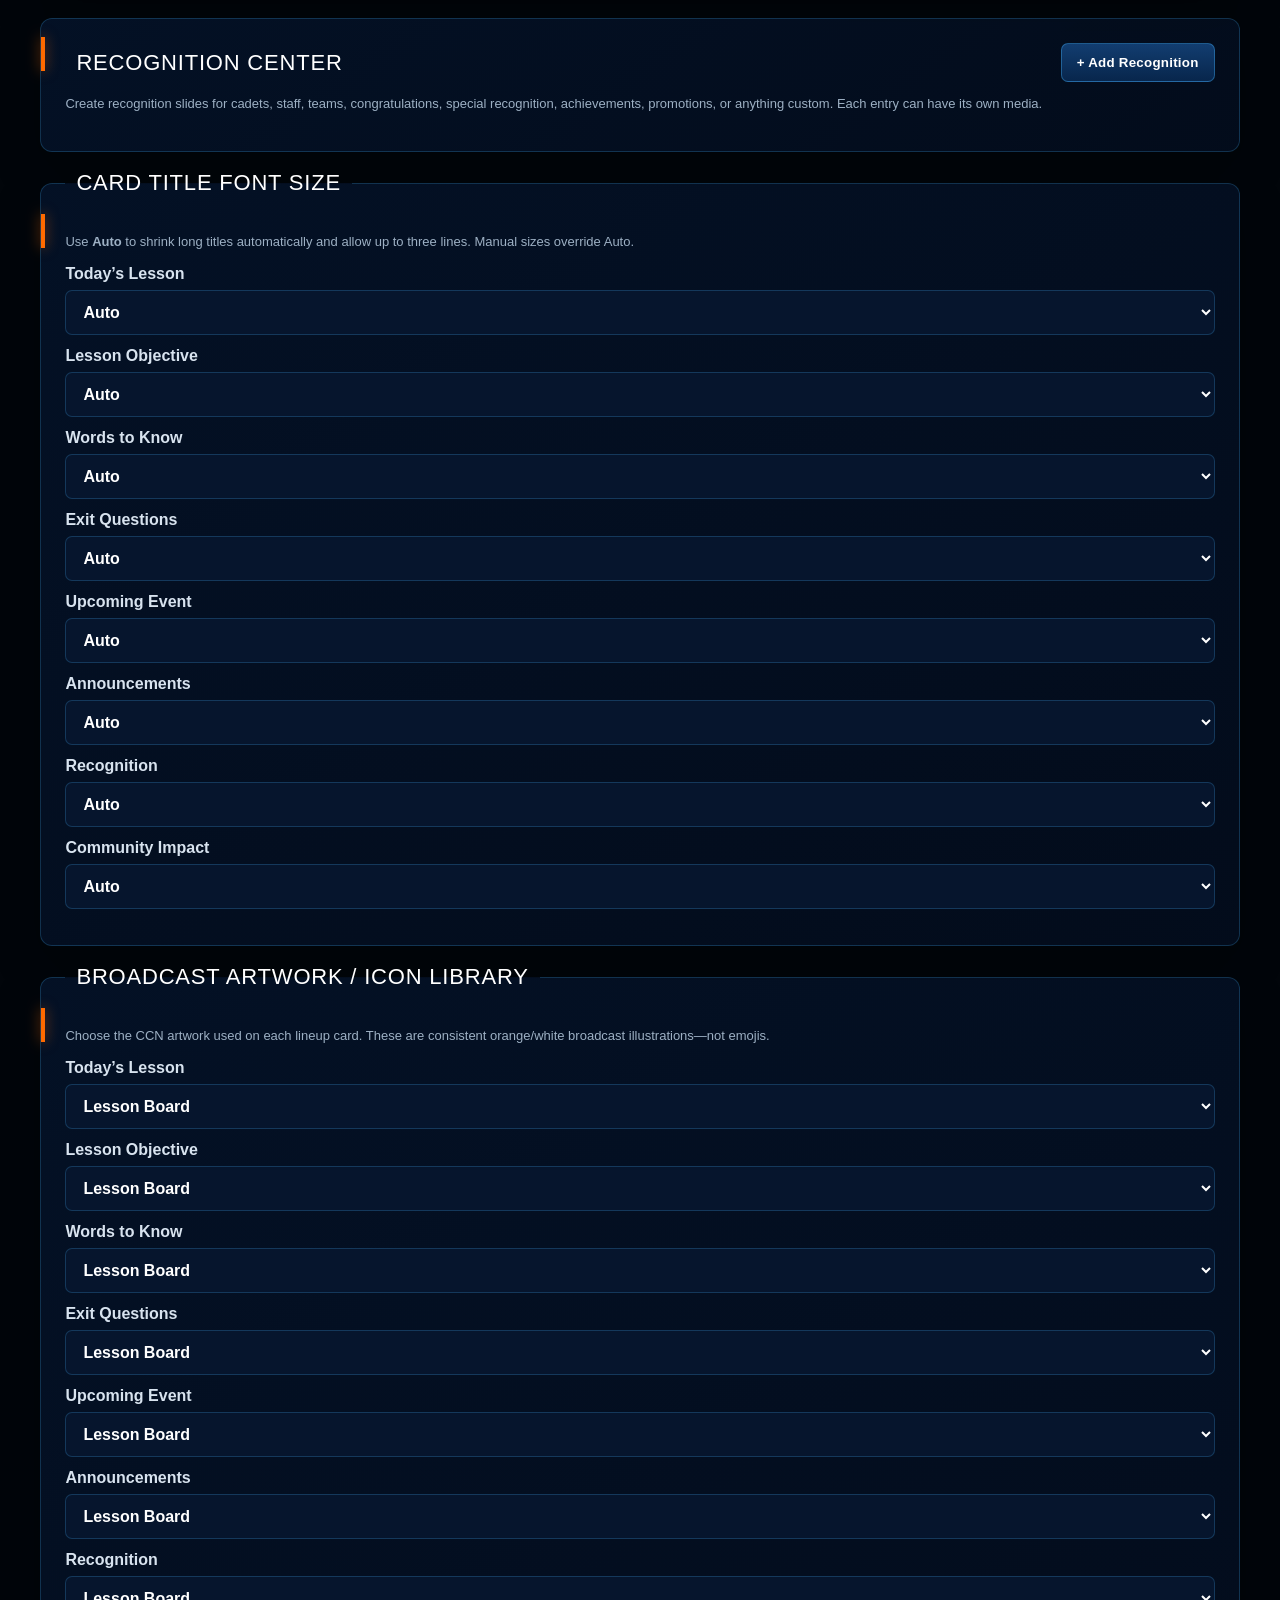
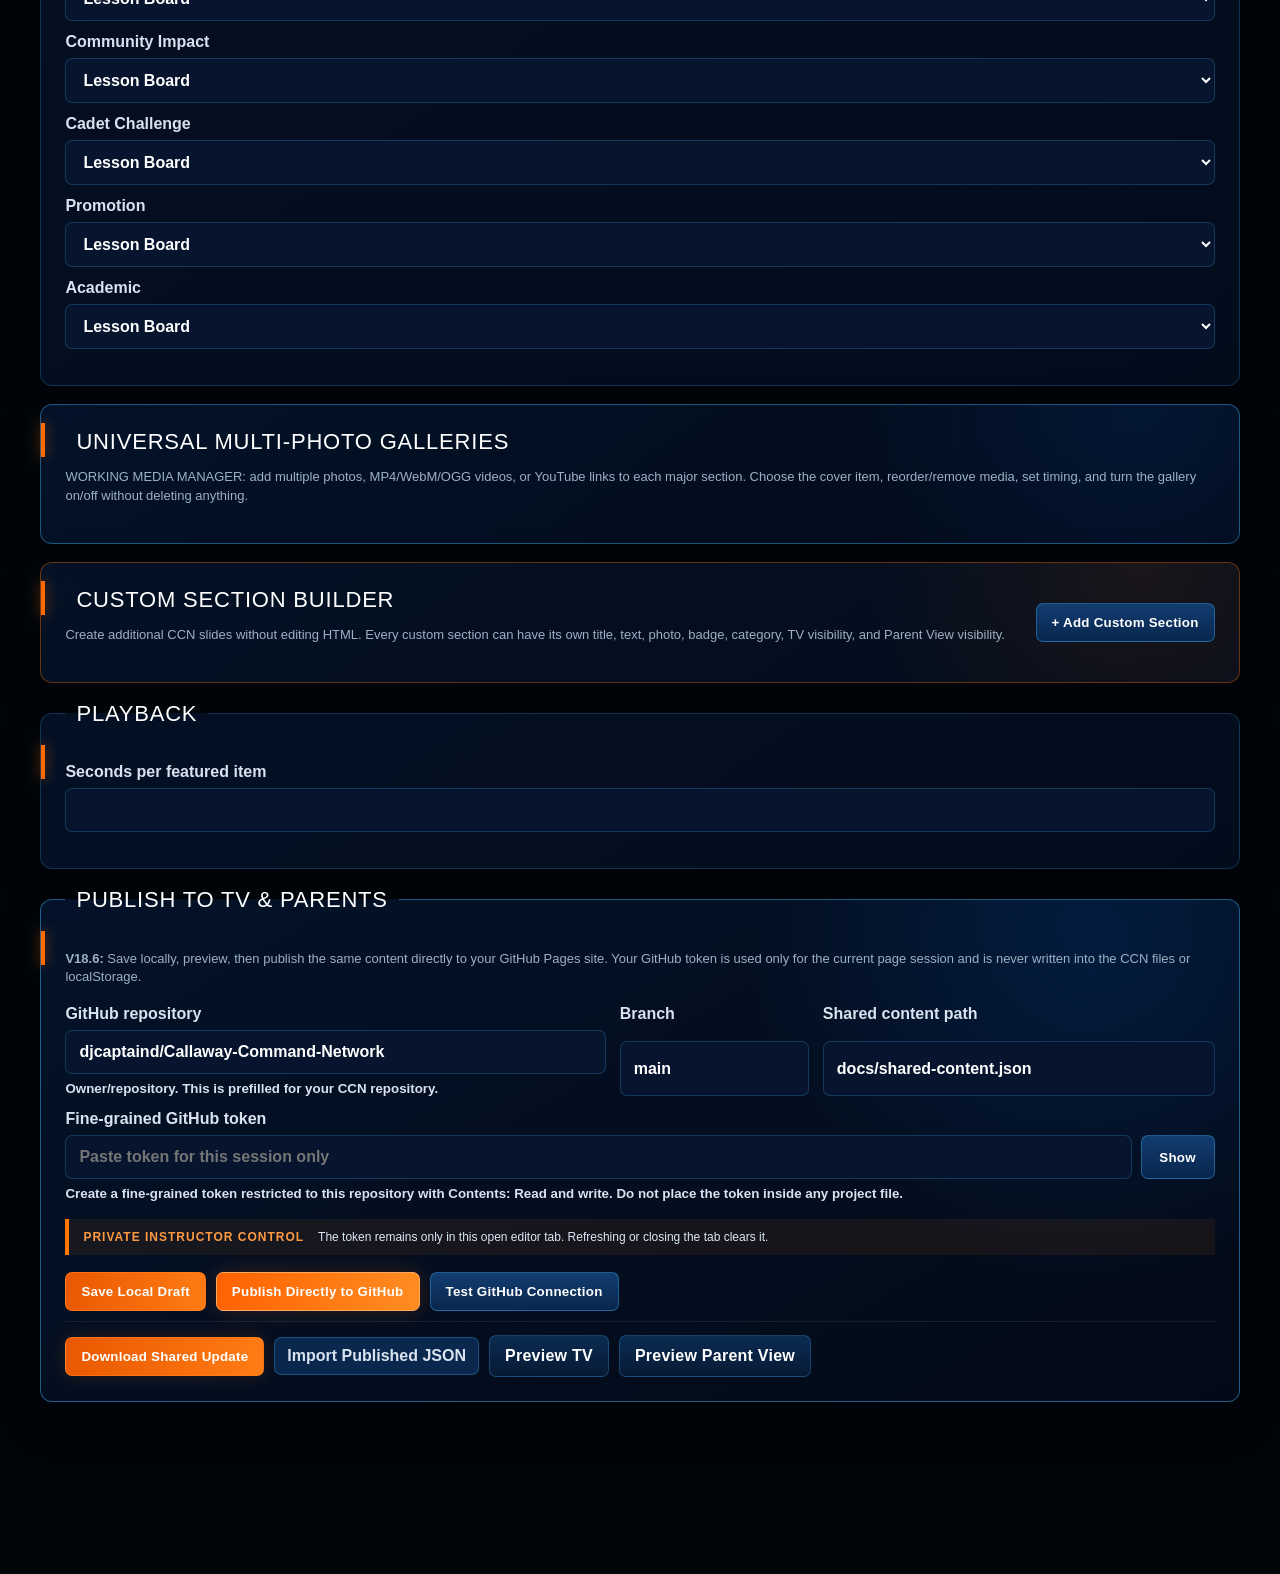
==== commit c89c16bb: "Add files via upload" ====
--- a/editor.html
+++ b/editor.html
@@ -1,6 +1,6 @@
 <!doctype html>
 <html lang="en">
-<head><meta charset="utf-8"><meta name="viewport" content="width=device-width,initial-scale=1"><title>CCN Content Studio — V20.3.1 Runtime + Media Fix</title><link rel="stylesheet" href="editor.css"></head>
+<head><meta charset="utf-8"><meta name="viewport" content="width=device-width,initial-scale=1"><title>CCN Content Studio — V20.4 All Corrections</title><link rel="stylesheet" href="editor.css"></head>
 <body>
 <header><img src="../docs/assets/ui/callaway-chargers-logo.png" alt="Callaway Chargers JROTC"><nav><a href="../docs/index.html">Open Local TV Preview</a><button id="reset" type="button">Reset Defaults</button></nav></header>
 <main>
@@ -61,7 +61,9 @@
     
     
     
-    <fieldset class="artwork-library-box">
+    
+    <fieldset class="font-size-control-box"><legend>Card Title Font Size</legend><p class="gallery-help">Use <strong>Auto</strong> to shrink long titles automatically and allow up to three lines. Manual sizes override Auto.</p><div class="artwork-grid"><label>Today’s Lesson<select name="fontSizes.lesson"><option value="auto">Auto</option><option value="small">Small</option><option value="medium">Medium</option><option value="large">Large</option><option value="xl">XL</option></select></label><label>Lesson Objective<select name="fontSizes.objective"><option value="auto">Auto</option><option value="small">Small</option><option value="medium">Medium</option><option value="large">Large</option><option value="xl">XL</option></select></label><label>Words to Know<select name="fontSizes.terms"><option value="auto">Auto</option><option value="small">Small</option><option value="medium">Medium</option><option value="large">Large</option><option value="xl">XL</option></select></label><label>Exit Questions<select name="fontSizes.exit"><option value="auto">Auto</option><option value="small">Small</option><option value="medium">Medium</option><option value="large">Large</option><option value="xl">XL</option></select></label><label>Upcoming Event<select name="fontSizes.event"><option value="auto">Auto</option><option value="small">Small</option><option value="medium">Medium</option><option value="large">Large</option><option value="xl">XL</option></select></label><label>Announcements<select name="fontSizes.announcements"><option value="auto">Auto</option><option value="small">Small</option><option value="medium">Medium</option><option value="large">Large</option><option value="xl">XL</option></select></label><label>Recognition<select name="fontSizes.recognition"><option value="auto">Auto</option><option value="small">Small</option><option value="medium">Medium</option><option value="large">Large</option><option value="xl">XL</option></select></label><label>Community Impact<select name="fontSizes.service"><option value="auto">Auto</option><option value="small">Small</option><option value="medium">Medium</option><option value="large">Large</option><option value="xl">XL</option></select></label></div></fieldset>
+<fieldset class="artwork-library-box">
       <legend>Broadcast Artwork / Icon Library</legend>
       <p class="gallery-help">Choose the CCN artwork used on each lineup card. These are consistent orange/white broadcast illustrations—not emojis.</p>
       <div class="artwork-grid">
